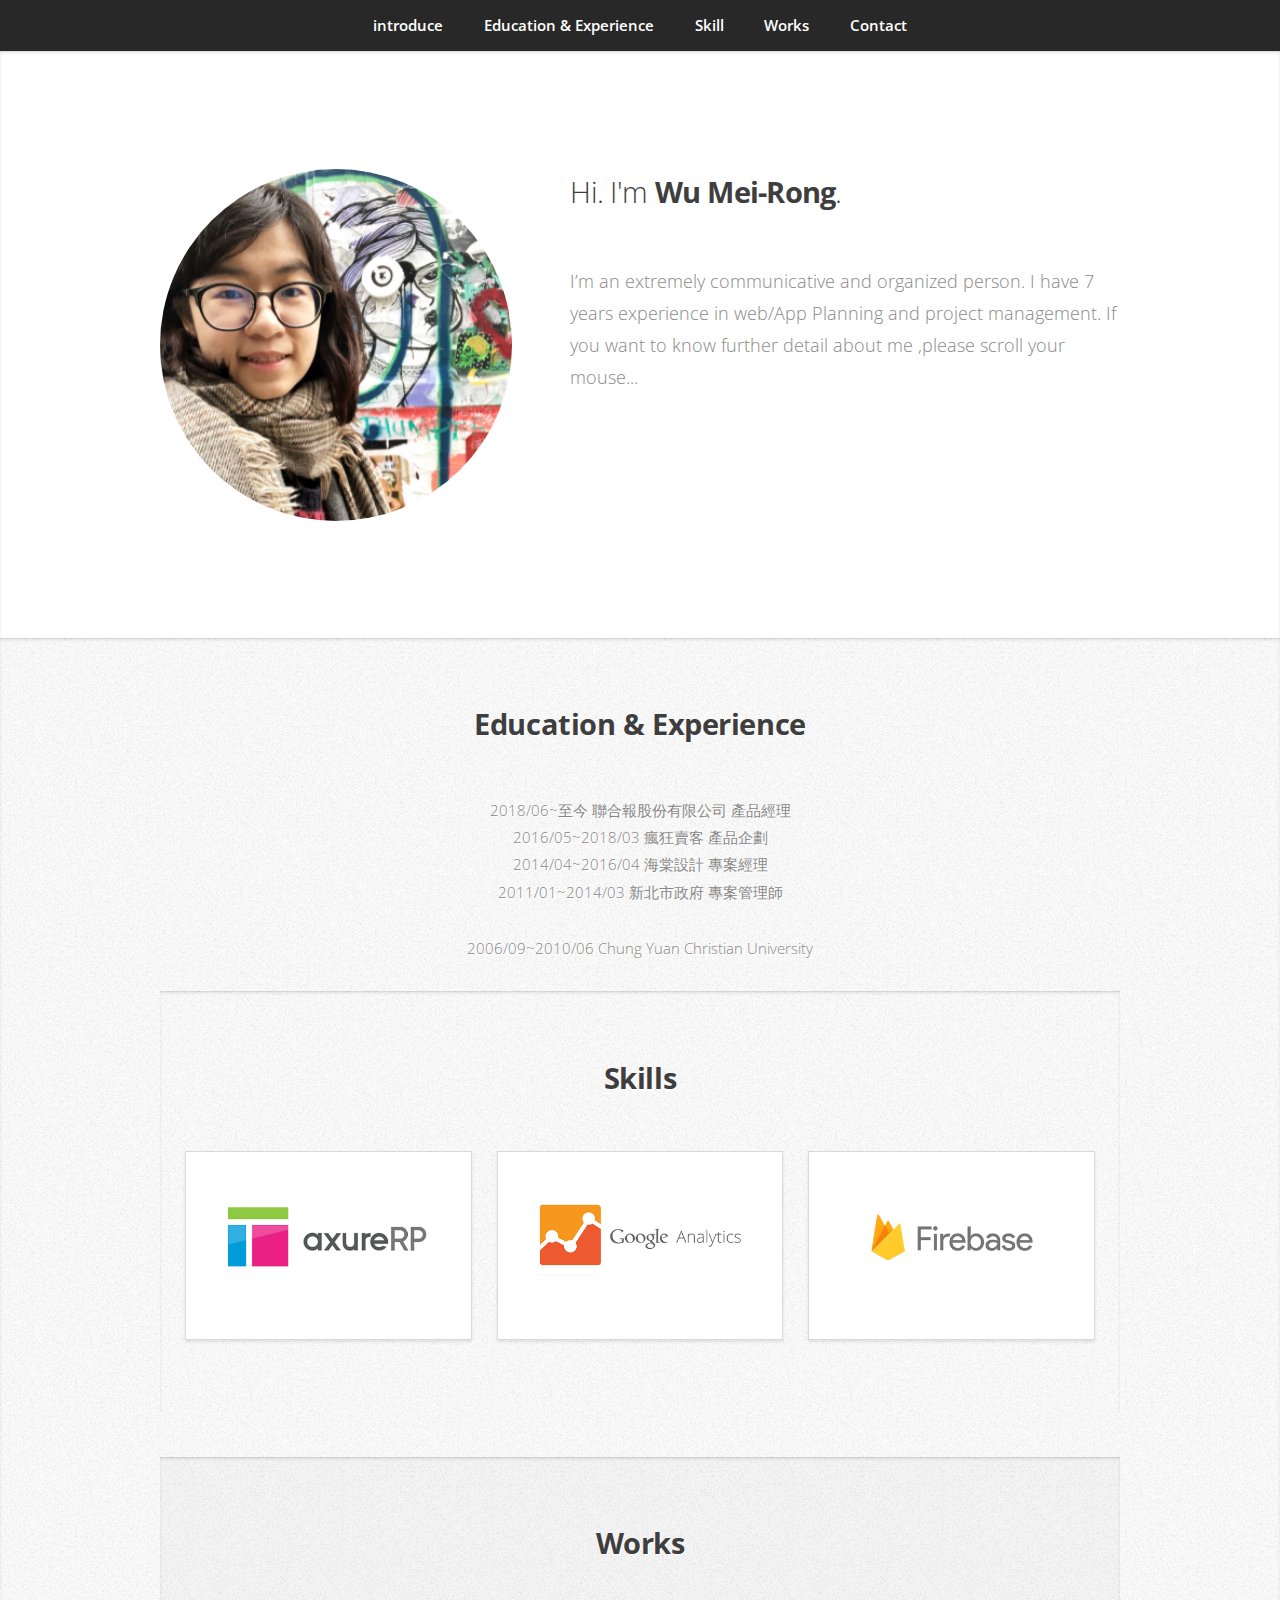
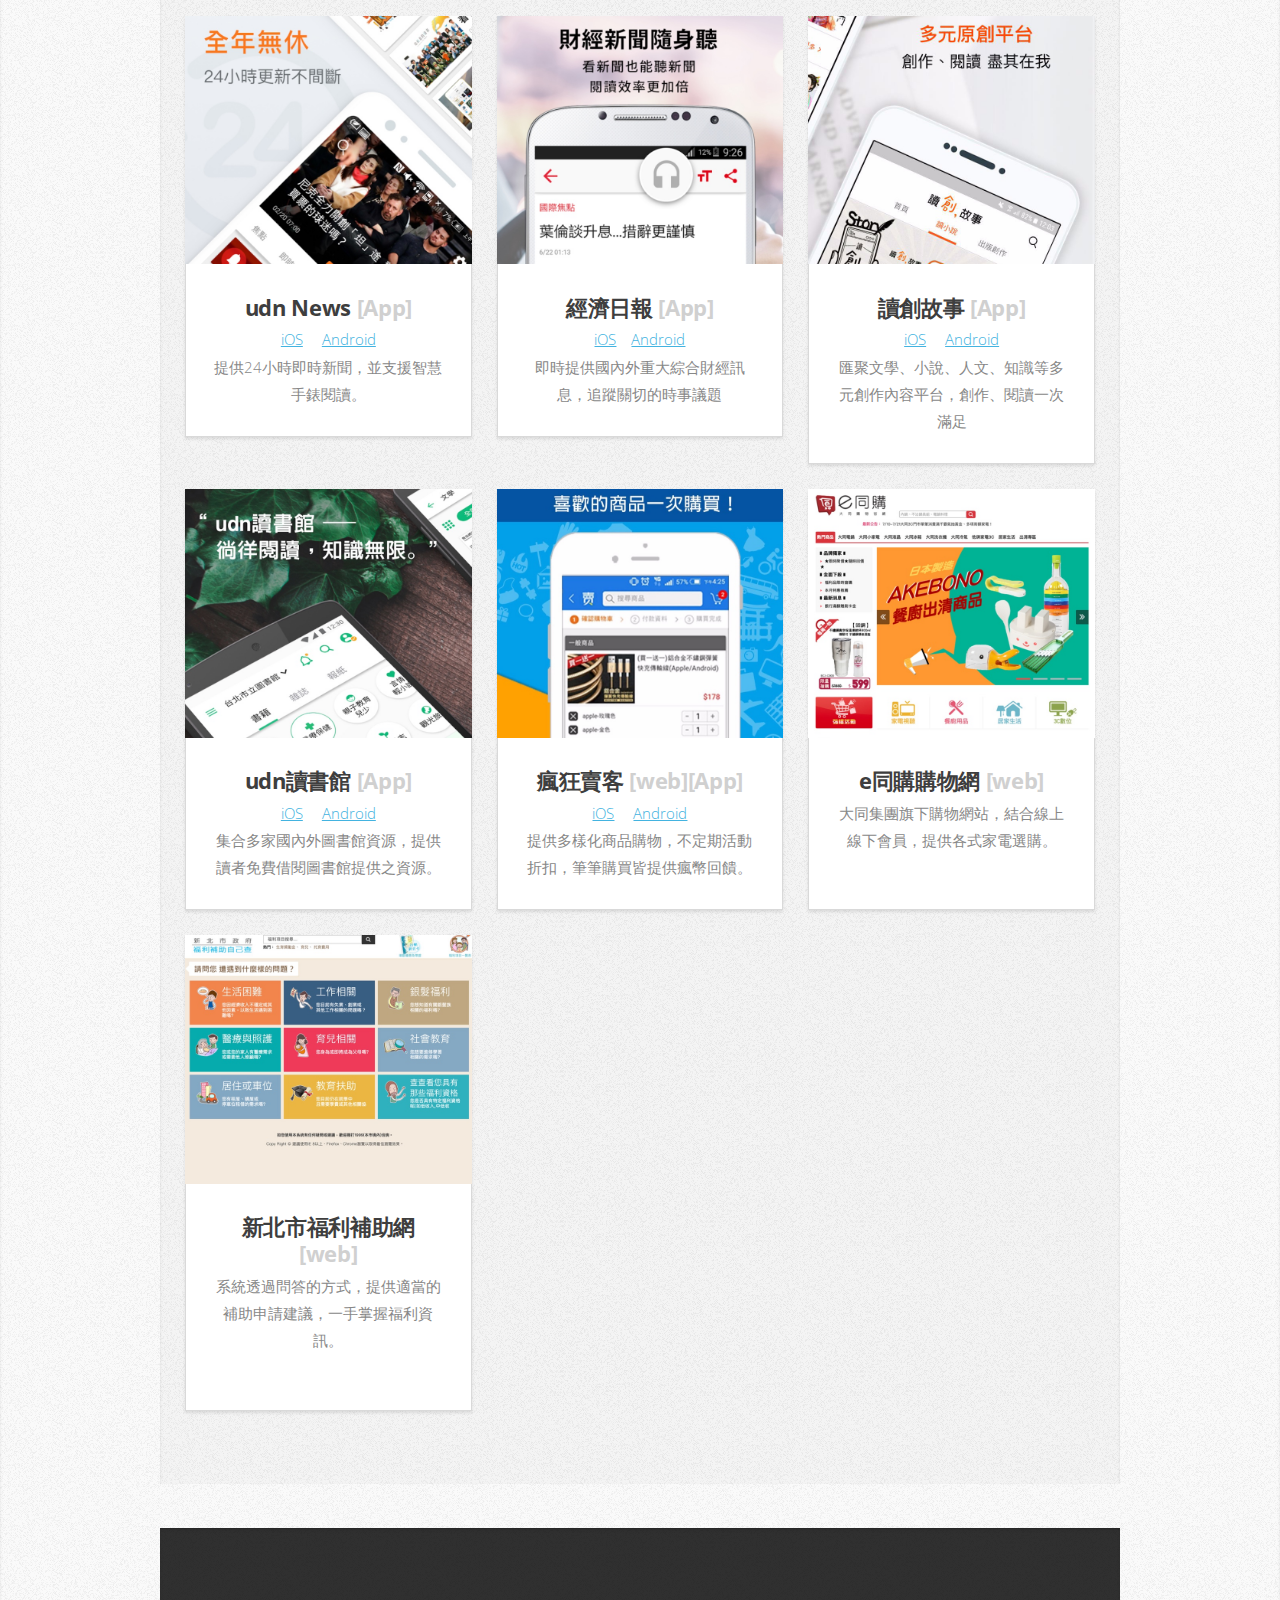
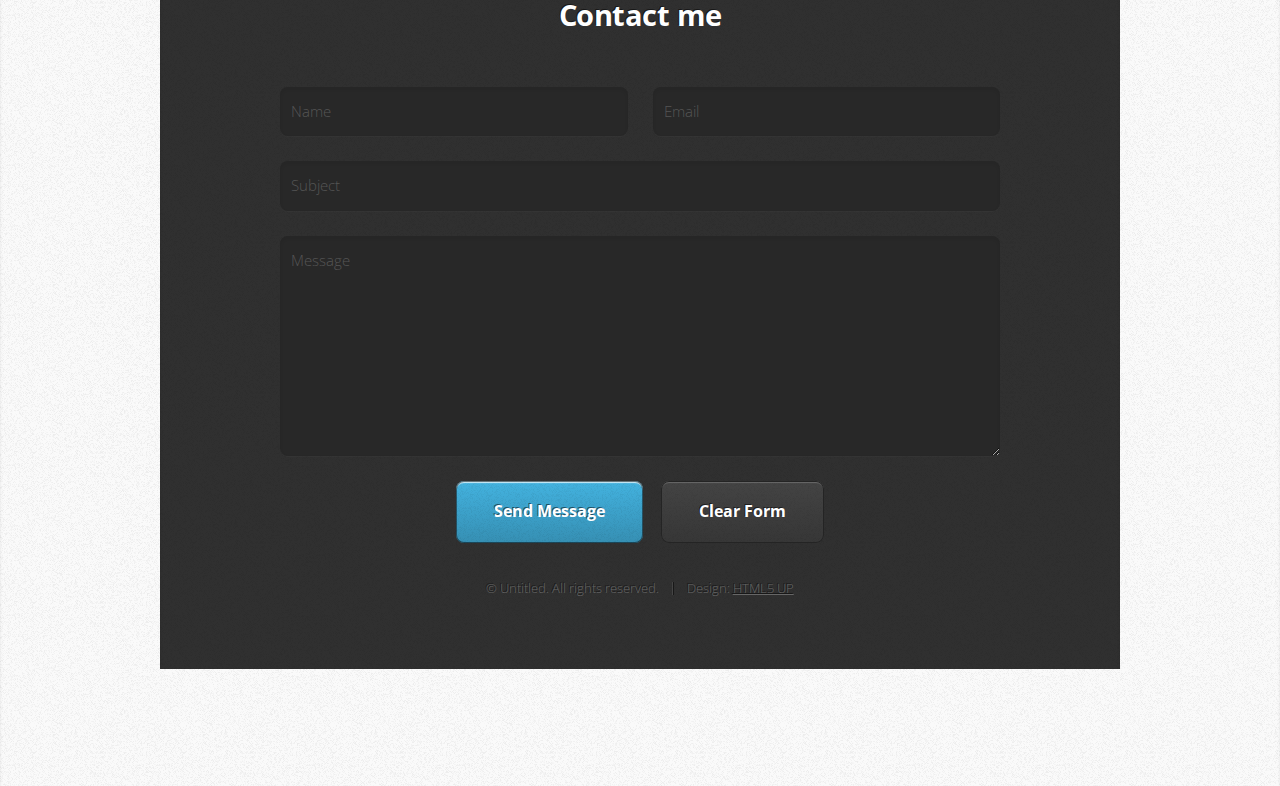
==== index.html @ 6a0782ba "1217" ====
<!DOCTYPE HTML>
<!--
	Miniport by HTML5 UP
	html5up.net | @ajlkn
	Free for personal and commercial use under the CCA 3.0 license (html5up.net/license)
-->
<html>
	<head>
		<title>Wu-Mei-Rong Resume</title>
		<meta charset="utf-8" />
		<meta name="viewport" content="width=device-width, initial-scale=1, user-scalable=no" />
		<link rel="stylesheet" href="assets/css/main.css" />
	</head>
	<body class="is-preload">

		<!-- Nav -->
			<nav id="nav">
				<ul class="container">
					<li><a href="#top">introduce</a></li>
					<li><a href="#experience">Education & Experience</a></li>
					<li><a href="#skill">Skill</a></li>
					<li><a href="#works">Works</a></li>
                    <li><a href="#contact">Contact</a></li>
				</ul>
			</nav>

		<!-- Home -->
			<article id="top" class="wrapper style1">
				<div class="container">
					<div class="row">
						<div class="col-4 col-5-large col-12-medium">
							<span class="image fit"><img src="images/pic00.png" alt="" /></span>
						</div>
						<div class="col-8 col-7-large col-12-medium">
							<header>
								<h1>Hi. I'm <strong>Wu Mei-Rong</strong>.</h1>
							</header>
							<p>I’m an extremely communicative and organized person. I have 7 years experience in web/App Planning and project management. If you want to know further detail about me ,please scroll your mouse...</p>
							<!-- <a href="#work" class="button large scrolly">Learn about what I do</a>-->
						</div>
					</div>
				</div>
			</article>
<!-- experience -->
			<article id="experience" class="wrapper style2">
				<div class="container">
					<header>
						<h2>Education & Experience </h2>
						  
                                 
                                 
                             

					</header>
					<div class="row aln-center">
                      <div class="col-8 col-5-large col-12-medium">
							
						<p align="center">2018/06~至今 聯合報股份有限公司 產品經理<br>
				        2016/05~2018/03 瘋狂賣客 產品企劃<br>
                        2014/04~2016/04 海棠設計 專案經理<br>
                        2011/01~2014/03 新北市政府 專案管理師<br>      
                            </p>
                               
                             <p align="center">2006/09~2010/06 Chung Yuan Christian University<br>
                                 
                              
                      
						</div>
                    </div>
		<!-- skill -->
			<article id="skill" class="wrapper style2">
				<div class="container">
					<header>
						<h2>Skills</h2>
						
					</header>
					<div class="row aln-center">
						<div class="col-4 col-6-medium col-12-small">
							<section class="box style1">
								
                                  <p><img src="images/axure.png" alt="" width="100%" /></p>
								<!--<h3>Consequat lorem</h3>
								<p>Ornare nulla proin odio consequat sapien vestibulum ipsum primis sed amet consequat lorem dolore.</p> -->
							</section>
						</div>
						<div class="col-4 col-6-medium col-12-small">
							<section class="box style1">
							 <p><img src="images/googleanalytics.png" alt="" width="100%" /></p>
								
							</section>
						</div>
						<div class="col-4 col-6-medium col-12-small">
							<section class="box style1">
							 <p><img src="images/firebase.png" alt="" width="100%" /></p>
								
							</section>
						</div>
                        
					</div>
					<!--<footer>
						<p>Lorem ipsum dolor sit sapien vestibulum ipsum primis?</p>
						<a href="#portfolio" class="button large scrolly">See some of my recent work</a>
					</footer>-->
				</div>
			</article>

		<!-- Portfolio -->
			<article id="works" class="wrapper style3">
				<div class="container">
					<header>
						<h2>Works</h2>
						
					</header>
					<div class="row">
						<div class="col-4 col-6-medium col-12-small">
							<article class="box style2">
							<a href="#" class="image featured"><img src="images/news.jpg" alt="" /></a>
								<h3>udn News <font color="#D0D0D0">[App]</font></h3>
								<p><a href="https://apps.apple.com/tw/app/udn-news/id370132213">iOS</a>
							&emsp;<a href="https://play.google.com/store/apps/details?id=com.udn.news&hl=zh_TW">Android</a><br>提供24小時即時新聞，並支援智慧手錶閱讀。</p>
							</article>
						</div>
						<div class="col-4 col-6-medium col-12-small">
							<article class="box style2">
								<a href="#" class="image featured"><img src="images/edn.jpg" alt="" /></a>
								<h3>經濟日報 <font color="#D0D0D0">[App]</font></h3>
                                <p><a href="https://apps.apple.com/tw/app/經濟日報/id517585333">iOS</a>&emsp;<a href="https://play.google.com/store/apps/details?id=com.udn.econdailyplus&hl=zh_TW">Android</a><br>即時提供國內外重大綜合財經訊息，追蹤關切的時事議題</p>
							</article>
						</div>
						<div class="col-4 col-6-medium col-12-small">
							<article class="box style2">
								<a href="#" class="image featured"><img src="images/ccstore.jpg" alt="" /></a>
								<h3>讀創故事 <font color="#D0D0D0">[App]</font></h3>
								<p><a href="https://apps.apple.com/us/app/讀創故事/id1292235353">iOS</a>
							&emsp;<a href="https://play.google.com/store/apps/details?id=com.udn.ccstore&hl=zh_TW">Android</a><br>匯聚文學、小說、人文、知識等多元創作內容平台，創作、閱讀一次滿足</p>
							</article>
						</div>
						<div class="col-4 col-6-medium col-12-small">
							<article class="box style2">
								<a href="#" class="image featured"><img src="images/library.jpg" alt="" /></a>
                                <h3>udn讀書館 <font color="#D0D0D0">[App]</font></h3>
								<p><a href=" https://apps.apple.com/tw/app/udn-讀書館/id1342153816">iOS</a>
							&emsp;<a href="https://play.google.com/store/apps/details?id=com.udn.dp.books.lib.android&hl=">Android</a><br>集合多家國內外圖書館資源，提供讀者免費借閱圖書館提供之資源。</p>
							</article>
						</div>
						<div class="col-4 col-6-medium col-12-small">
							<article class="box style2">
								<a href="#" class="image featured"><img src="images/crazy-m.jpg" alt="" /></a>
								<h3><a href="https://crazymike.tw">瘋狂賣客 <font color="#D0D0D0">[web][App]</font></a></h3>
								<p><a href="https://play.google.com/store/apps/details?id=com.crazymike&hl=zh_TW">iOS</a>
							&emsp;<a href="https://play.google.com/store/apps/details?id=com.crazymike&hl=zh_TW">Android</a><br>提供多樣化商品購物，不定期活動折扣，筆筆購買皆提供瘋幣回饋。</p>
							</article>
						</div>
						<div class="col-4 col-6-medium col-12-small">
							<article class="box style2">
								<a href="#" class="image featured"><img src="images/etung.jpg" alt="" /></a>
                                <h3><a href="https://www.etungo.com.tw">e同購購物網 <font color="#D0D0D0">[web]</font></a></h3>
								<p>大同集團旗下購物網站，結合線上線下會員，提供各式家電選購。<br>&emsp;</p>
							</article>
						</div>
                        <div class="col-4 col-6-medium col-12-small">
							<article class="box style2">
									<a href="#" class="image featured"><img src="images/welfare.jpg" alt="" /></a>
								<h3><a href="https://welfare.ntpc.gov.tw">新北市福利補助網 <font color="#D0D0D0">[web]</font></a></h3>
								<p>系統透過問答的方式，提供適當的補助申請建議，一手掌握福利資訊。<br>&emsp;</p>
							</article>
						</div>
					</div>
					<!--<footer>
						<p>Lorem ipsum dolor sit sapien vestibulum ipsum primis?</p>
						<a href="#contact" class="button large scrolly">Get in touch with me</a>
					</footer>-->
				</div>
			</article>

		<!-- Contact -->
			<article id="contact" class="wrapper style4">
				<div class="container medium">
					<header>
						<h2>Contact me</h2>
					</header>
					<div class="row">
						<div class="col-12">
							<form method="post" Action="MailTo:wu.meln@gmail.com" Enctype="Text/Plain">
                              
								<div class="row">
									<div class="col-6 col-12-small">
										<input type="text" name="name" id="name" placeholder="Name" />
									</div>
									<div class="col-6 col-12-small">
										<input type="text" name="email" id="email" placeholder="Email" />
									</div>
									<div class="col-12">
										<input type="text" name="subject" id="subject" placeholder="Subject" />
									</div>
									<div class="col-12">
										<textarea name="message" id="message" placeholder="Message"></textarea>
									</div>
									<div class="col-12">
										<ul class="actions">
											<li><input type="submit" value="Send Message" /></li>
											<li><input type="reset" value="Clear Form" class="alt" /></li>
										</ul>
									</div>
								</div>
							</form>
						</div>
						<!--<div class="col-12">
							<hr />
							<h3>Find me on ...</h3>
							<ul class="social">
								
								<li><a href="linkedin.com/inmei-jung-wu-926856125" class="icon brands fa-linkedin-in"><span class="label">LinkedIn</span></a></li>
								
								<li><a href="#" class="icon solid fa-rss"><span>RSS</span></a></li>
								<li><a href="#" class="icon brands fa-instagram"><span>Instagram</span></a></li>
								<li><a href="#" class="icon brands fa-foursquare"><span>Foursquare</span></a></li>
								<li><a href="#" class="icon brands fa-skype"><span>Skype</span></a></li>
								<li><a href="#" class="icon brands fa-soundcloud"><span>Soundcloud</span></a></li>
								<li><a href="#" class="icon brands fa-youtube"><span>YouTube</span></a></li>
								<li><a href="#" class="icon brands fa-blogger"><span>Blogger</span></a></li>
								<li><a href="#" class="icon brands fa-flickr"><span>Flickr</span></a></li>
<li><a href="#" class="icon brands fa-vimeo"><span>Vimeo</span></a></li>
								
							</ul>
							<hr />
                        </div>-->
					</div>
					<footer>
						<ul id="copyright">
							<li>&copy; Untitled. All rights reserved.</li><li>Design: <a href="http://html5up.net">HTML5 UP</a></li>
						</ul>
					</footer>
				</div>
			</article>

		<!-- Scripts -->
			<script src="assets/js/jquery.min.js"></script>
			<script src="assets/js/jquery.scrolly.min.js"></script>
			<script src="assets/js/browser.min.js"></script>
			<script src="assets/js/breakpoints.min.js"></script>
			<script src="assets/js/util.js"></script>
			<script src="assets/js/main.js"></script>

	</body>
</html>
---- assets/css/main.css ----
@import url("https://fonts.googleapis.com/css?family=Open+Sans:300,300italic,600,600italic,700");
@import url("fontawesome-all.min.css");

/*
	Miniport by HTML5 UP
	html5up.net | @ajlkn
	Free for personal and commercial use under the CCA 3.0 license (html5up.net/license)
*/

html, body, div, span, applet, object,
iframe, h1, h2, h3, h4, h5, h6, p, blockquote,
pre, a, abbr, acronym, address, big, cite,
code, del, dfn, em, img, ins, kbd, q, s, samp,
small, strike, strong, sub, sup, tt, var, b,
u, i, center, dl, dt, dd, ol, ul, li, fieldset,
form, label, legend, table, caption, tbody,
tfoot, thead, tr, th, td, article, aside,
canvas, details, embed, figure, figcaption,
footer, header, hgroup, menu, nav, output, ruby,
section, summary, time, mark, audio, video {
	margin: 0;
	padding: 0;
	border: 0;
	font-size: 100%;
	font: inherit;
	vertical-align: baseline;}

article, aside, details, figcaption, figure,
footer, header, hgroup, menu, nav, section {
	display: block;}

body {
	line-height: 1;
}

ol, ul {
	list-style: none;
}

blockquote, q {
	quotes: none;
}

	blockquote:before, blockquote:after, q:before, q:after {
		content: '';
		content: none;
	}

table {
	border-collapse: collapse;
	border-spacing: 0;
}

body {
	-webkit-text-size-adjust: none;
}

mark {
	background-color: transparent;
	color: inherit;
}

input::-moz-focus-inner {
	border: 0;
	padding: 0;
}

input, select, textarea {
	-moz-appearance: none;
	-webkit-appearance: none;
	-ms-appearance: none;
	appearance: none;
}

/* Basic */

	html {
		box-sizing: border-box;
	}

	*, *:before, *:after {
		box-sizing: inherit;
	}

	body {
		padding-top: 3.5em;
	}

		body.is-preload *, body.is-preload *:before, body.is-preload *:after {
			-moz-animation: none !important;
			-webkit-animation: none !important;
			-ms-animation: none !important;
			animation: none !important;
			-moz-transition: none !important;
			-webkit-transition: none !important;
			-ms-transition: none !important;
			transition: none !important;
		}

	body, input, textarea, select {
		font-family: 'Open Sans', sans-serif;
		line-height: 1.85em;
		color: #888;
		font-weight: 300;
		font-size: 13pt;
	}

	a {
		-moz-transition: color .2s ease-in-out;
		-webkit-transition: color .2s ease-in-out;
		-ms-transition: color .2s ease-in-out;
		transition: color .2s ease-in-out;
		color: #43B3E0;
		text-decoration: underline;
	}

		a:hover {
			color: #43bff0 !important;
		}

		a img {
			border: 0;
		}

	b, strong {
		font-weight: 600;
		color: #3e3e3e;
	}

	i, em {
		font-style: italic;
	}

	sub {
		position: relative;
		top: 0.5em;
		font-size: 0.8em;
	}

	sup {
		position: relative;
		top: -0.5em;
		font-size: 0.8em;
	}

	blockquote {
		border-left: solid 0.75em #eee;
		padding: 1em 0 1em 1.5em;
		font-style: italic;
	}

	h1, h2, h3, h4, h5, h6 {
		color: #3e3e3e;
		margin: 0 0 0.75em 0;
	}

	h1 a, h2 a, h3 a, h4 a, h5 a, h6 a {
		text-decoration: none;
		color: inherit;
	}

	h2, h3, h4, h5, h6 {
		font-weight: 700;
	}

	h1 {
		font-size: 2em;
		letter-spacing: -0.025em;
		font-weight: 300;
	}

		h1 strong {
			font-weight: 700;
		}

	h2 {
		font-size: 2em;
		letter-spacing: -0.015em;
	}

	h3 {
		font-size: 1.5em;
		letter-spacing: -0.015em;
	}

	em, i {
		font-style: italic;
	}

	br.clear {
		clear: both;
	}

	hr {
		border: 0;
		border-top: solid 1px #444;
		border-top-color: rgba(0, 0, 0, 0.35);
		box-shadow: 0px 1px 0px 0px rgba(255, 255, 255, 0.1);
		height: 1px;
		margin: 3em 0;
	}

	p, ul, ol, dl, table {
		margin-bottom: 2em;
	}

	header {
		margin: 0 0 3em 0;
	}

		header > p {
			font-size: 1.25em;
			margin: 0;
		}

	footer {
		margin: 3em 0 0 0;
	}

		footer > p {
			font-size: 1.25em;
		}

/* Container */

	.container {
		margin: 0 auto;
		max-width: calc(100% - 50px);
		width: 1200px;
	}

		.container.medium {
			width: 900px;
		}

		@media screen and (max-width: 1680px) {

			.container {
				width: 1200px;
			}

				.container.medium {
					width: 900px;
				}

		}

		@media screen and (max-width: 1280px) {

			.container {
				width: 960px;
			}

				.container.medium {
					width: 720px;
				}

		}

		@media screen and (max-width: 980px) {

			.container {
				width: 100%;
			}

				.container.medium {
					width: 75%;
				}

		}

		@media screen and (max-width: 736px) {

			.container {
				width: 100%;
				max-width: calc(100% - 30px);
			}

				.container.medium {
					width: 100%;
				}

		}

/* Row */

	.row {
		display: flex;
		flex-wrap: wrap;
		box-sizing: border-box;
		align-items: stretch;
	}

		.row > * {
			box-sizing: border-box;
		}

		.row.gtr-uniform > * > :last-child {
			margin-bottom: 0;
		}

		.row.aln-left {
			justify-content: flex-start;
		}

		.row.aln-center {
			justify-content: center;
		}

		.row.aln-right {
			justify-content: flex-end;
		}

		.row.aln-top {
			align-items: flex-start;
		}

		.row.aln-middle {
			align-items: center;
		}

		.row.aln-bottom {
			align-items: flex-end;
		}

		.row > .imp {
			order: -1;
		}

		.row > .col-1 {
			width: 8.33333%;
		}

		.row > .off-1 {
			margin-left: 8.33333%;
		}

		.row > .col-2 {
			width: 16.66667%;
		}

		.row > .off-2 {
			margin-left: 16.66667%;
		}

		.row > .col-3 {
			width: 25%;
		}

		.row > .off-3 {
			margin-left: 25%;
		}

		.row > .col-4 {
			width: 33.33333%;
		}

		.row > .off-4 {
			margin-left: 33.33333%;
		}

		.row > .col-5 {
			width: 41.66667%;
		}

		.row > .off-5 {
			margin-left: 41.66667%;
		}

		.row > .col-6 {
			width: 50%;
		}

		.row > .off-6 {
			margin-left: 50%;
		}

		.row > .col-7 {
			width: 58.33333%;
		}

		.row > .off-7 {
			margin-left: 58.33333%;
		}

		.row > .col-8 {
			width: 66.66667%;
		}

		.row > .off-8 {
			margin-left: 66.66667%;
		}

		.row > .col-9 {
			width: 75%;
		}

		.row > .off-9 {
			margin-left: 75%;
		}

		.row > .col-10 {
			width: 83.33333%;
		}

		.row > .off-10 {
			margin-left: 83.33333%;
		}

		.row > .col-11 {
			width: 91.66667%;
		}

		.row > .off-11 {
			margin-left: 91.66667%;
		}

		.row > .col-12 {
			width: 100%;
		}

		.row > .off-12 {
			margin-left: 100%;
		}

		.row.gtr-0 {
			margin-top: 0px;
			margin-left: 0px;
		}

			.row.gtr-0 > * {
				padding: 0px 0 0 0px;
			}

			.row.gtr-0.gtr-uniform {
				margin-top: 0px;
			}

				.row.gtr-0.gtr-uniform > * {
					padding-top: 0px;
				}

		.row.gtr-25 {
			margin-top: -6.25px;
			margin-left: -6.25px;
		}

			.row.gtr-25 > * {
				padding: 6.25px 0 0 6.25px;
			}

			.row.gtr-25.gtr-uniform {
				margin-top: -6.25px;
			}

				.row.gtr-25.gtr-uniform > * {
					padding-top: 6.25px;
				}

		.row.gtr-50 {
			margin-top: -12.5px;
			margin-left: -12.5px;
		}

			.row.gtr-50 > * {
				padding: 12.5px 0 0 12.5px;
			}

			.row.gtr-50.gtr-uniform {
				margin-top: -12.5px;
			}

				.row.gtr-50.gtr-uniform > * {
					padding-top: 12.5px;
				}

		.row {
			margin-top: -25px;
			margin-left: -25px;
		}

			.row > * {
				padding: 25px 0 0 25px;
			}

			.row.gtr-uniform {
				margin-top: -25px;
			}

				.row.gtr-uniform > * {
					padding-top: 25px;
				}

		.row.gtr-150 {
			margin-top: -37.5px;
			margin-left: -37.5px;
		}

			.row.gtr-150 > * {
				padding: 37.5px 0 0 37.5px;
			}

			.row.gtr-150.gtr-uniform {
				margin-top: -37.5px;
			}

				.row.gtr-150.gtr-uniform > * {
					padding-top: 37.5px;
				}

		.row.gtr-200 {
			margin-top: -50px;
			margin-left: -50px;
		}

			.row.gtr-200 > * {
				padding: 50px 0 0 50px;
			}

			.row.gtr-200.gtr-uniform {
				margin-top: -50px;
			}

				.row.gtr-200.gtr-uniform > * {
					padding-top: 50px;
				}

		@media screen and (max-width: 1680px) {

			.row {
				display: flex;
				flex-wrap: wrap;
				box-sizing: border-box;
				align-items: stretch;
			}

				.row > * {
					box-sizing: border-box;
				}

				.row.gtr-uniform > * > :last-child {
					margin-bottom: 0;
				}

				.row.aln-left {
					justify-content: flex-start;
				}

				.row.aln-center {
					justify-content: center;
				}

				.row.aln-right {
					justify-content: flex-end;
				}

				.row.aln-top {
					align-items: flex-start;
				}

				.row.aln-middle {
					align-items: center;
				}

				.row.aln-bottom {
					align-items: flex-end;
				}

				.row > .imp-xlarge {
					order: -1;
				}

				.row > .col-1-xlarge {
					width: 8.33333%;
				}

				.row > .off-1-xlarge {
					margin-left: 8.33333%;
				}

				.row > .col-2-xlarge {
					width: 16.66667%;
				}

				.row > .off-2-xlarge {
					margin-left: 16.66667%;
				}

				.row > .col-3-xlarge {
					width: 25%;
				}

				.row > .off-3-xlarge {
					margin-left: 25%;
				}

				.row > .col-4-xlarge {
					width: 33.33333%;
				}

				.row > .off-4-xlarge {
					margin-left: 33.33333%;
				}

				.row > .col-5-xlarge {
					width: 41.66667%;
				}

				.row > .off-5-xlarge {
					margin-left: 41.66667%;
				}

				.row > .col-6-xlarge {
					width: 50%;
				}

				.row > .off-6-xlarge {
					margin-left: 50%;
				}

				.row > .col-7-xlarge {
					width: 58.33333%;
				}

				.row > .off-7-xlarge {
					margin-left: 58.33333%;
				}

				.row > .col-8-xlarge {
					width: 66.66667%;
				}

				.row > .off-8-xlarge {
					margin-left: 66.66667%;
				}

				.row > .col-9-xlarge {
					width: 75%;
				}

				.row > .off-9-xlarge {
					margin-left: 75%;
				}

				.row > .col-10-xlarge {
					width: 83.33333%;
				}

				.row > .off-10-xlarge {
					margin-left: 83.33333%;
				}

				.row > .col-11-xlarge {
					width: 91.66667%;
				}

				.row > .off-11-xlarge {
					margin-left: 91.66667%;
				}

				.row > .col-12-xlarge {
					width: 100%;
				}

				.row > .off-12-xlarge {
					margin-left: 100%;
				}

				.row.gtr-0 {
					margin-top: 0px;
					margin-left: 0px;
				}

					.row.gtr-0 > * {
						padding: 0px 0 0 0px;
					}

					.row.gtr-0.gtr-uniform {
						margin-top: 0px;
					}

						.row.gtr-0.gtr-uniform > * {
							padding-top: 0px;
						}

				.row.gtr-25 {
					margin-top: -6.25px;
					margin-left: -6.25px;
				}

					.row.gtr-25 > * {
						padding: 6.25px 0 0 6.25px;
					}

					.row.gtr-25.gtr-uniform {
						margin-top: -6.25px;
					}

						.row.gtr-25.gtr-uniform > * {
							padding-top: 6.25px;
						}

				.row.gtr-50 {
					margin-top: -12.5px;
					margin-left: -12.5px;
				}

					.row.gtr-50 > * {
						padding: 12.5px 0 0 12.5px;
					}

					.row.gtr-50.gtr-uniform {
						margin-top: -12.5px;
					}

						.row.gtr-50.gtr-uniform > * {
							padding-top: 12.5px;
						}

				.row {
					margin-top: -25px;
					margin-left: -25px;
				}

					.row > * {
						padding: 25px 0 0 25px;
					}

					.row.gtr-uniform {
						margin-top: -25px;
					}

						.row.gtr-uniform > * {
							padding-top: 25px;
						}

				.row.gtr-150 {
					margin-top: -37.5px;
					margin-left: -37.5px;
				}

					.row.gtr-150 > * {
						padding: 37.5px 0 0 37.5px;
					}

					.row.gtr-150.gtr-uniform {
						margin-top: -37.5px;
					}

						.row.gtr-150.gtr-uniform > * {
							padding-top: 37.5px;
						}

				.row.gtr-200 {
					margin-top: -50px;
					margin-left: -50px;
				}

					.row.gtr-200 > * {
						padding: 50px 0 0 50px;
					}

					.row.gtr-200.gtr-uniform {
						margin-top: -50px;
					}

						.row.gtr-200.gtr-uniform > * {
							padding-top: 50px;
						}

		}

		@media screen and (max-width: 1280px) {

			.row {
				display: flex;
				flex-wrap: wrap;
				box-sizing: border-box;
				align-items: stretch;
			}

				.row > * {
					box-sizing: border-box;
				}

				.row.gtr-uniform > * > :last-child {
					margin-bottom: 0;
				}

				.row.aln-left {
					justify-content: flex-start;
				}

				.row.aln-center {
					justify-content: center;
				}

				.row.aln-right {
					justify-content: flex-end;
				}

				.row.aln-top {
					align-items: flex-start;
				}

				.row.aln-middle {
					align-items: center;
				}

				.row.aln-bottom {
					align-items: flex-end;
				}

				.row > .imp-large {
					order: -1;
				}

				.row > .col-1-large {
					width: 8.33333%;
				}

				.row > .off-1-large {
					margin-left: 8.33333%;
				}

				.row > .col-2-large {
					width: 16.66667%;
				}

				.row > .off-2-large {
					margin-left: 16.66667%;
				}

				.row > .col-3-large {
					width: 25%;
				}

				.row > .off-3-large {
					margin-left: 25%;
				}

				.row > .col-4-large {
					width: 33.33333%;
				}

				.row > .off-4-large {
					margin-left: 33.33333%;
				}

				.row > .col-5-large {
					width: 41.66667%;
				}

				.row > .off-5-large {
					margin-left: 41.66667%;
				}

				.row > .col-6-large {
					width: 50%;
				}

				.row > .off-6-large {
					margin-left: 50%;
				}

				.row > .col-7-large {
					width: 58.33333%;
				}

				.row > .off-7-large {
					margin-left: 58.33333%;
				}

				.row > .col-8-large {
					width: 66.66667%;
				}

				.row > .off-8-large {
					margin-left: 66.66667%;
				}

				.row > .col-9-large {
					width: 75%;
				}

				.row > .off-9-large {
					margin-left: 75%;
				}

				.row > .col-10-large {
					width: 83.33333%;
				}

				.row > .off-10-large {
					margin-left: 83.33333%;
				}

				.row > .col-11-large {
					width: 91.66667%;
				}

				.row > .off-11-large {
					margin-left: 91.66667%;
				}

				.row > .col-12-large {
					width: 100%;
				}

				.row > .off-12-large {
					margin-left: 100%;
				}

				.row.gtr-0 {
					margin-top: 0px;
					margin-left: 0px;
				}

					.row.gtr-0 > * {
						padding: 0px 0 0 0px;
					}

					.row.gtr-0.gtr-uniform {
						margin-top: 0px;
					}

						.row.gtr-0.gtr-uniform > * {
							padding-top: 0px;
						}

				.row.gtr-25 {
					margin-top: -6.25px;
					margin-left: -6.25px;
				}

					.row.gtr-25 > * {
						padding: 6.25px 0 0 6.25px;
					}

					.row.gtr-25.gtr-uniform {
						margin-top: -6.25px;
					}

						.row.gtr-25.gtr-uniform > * {
							padding-top: 6.25px;
						}

				.row.gtr-50 {
					margin-top: -12.5px;
					margin-left: -12.5px;
				}

					.row.gtr-50 > * {
						padding: 12.5px 0 0 12.5px;
					}

					.row.gtr-50.gtr-uniform {
						margin-top: -12.5px;
					}

						.row.gtr-50.gtr-uniform > * {
							padding-top: 12.5px;
						}

				.row {
					margin-top: -25px;
					margin-left: -25px;
				}

					.row > * {
						padding: 25px 0 0 25px;
					}

					.row.gtr-uniform {
						margin-top: -25px;
					}

						.row.gtr-uniform > * {
							padding-top: 25px;
						}

				.row.gtr-150 {
					margin-top: -37.5px;
					margin-left: -37.5px;
				}

					.row.gtr-150 > * {
						padding: 37.5px 0 0 37.5px;
					}

					.row.gtr-150.gtr-uniform {
						margin-top: -37.5px;
					}

						.row.gtr-150.gtr-uniform > * {
							padding-top: 37.5px;
						}

				.row.gtr-200 {
					margin-top: -50px;
					margin-left: -50px;
				}

					.row.gtr-200 > * {
						padding: 50px 0 0 50px;
					}

					.row.gtr-200.gtr-uniform {
						margin-top: -50px;
					}

						.row.gtr-200.gtr-uniform > * {
							padding-top: 50px;
						}

		}

		@media screen and (max-width: 980px) {

			.row {
				display: flex;
				flex-wrap: wrap;
				box-sizing: border-box;
				align-items: stretch;
			}

				.row > * {
					box-sizing: border-box;
				}

				.row.gtr-uniform > * > :last-child {
					margin-bottom: 0;
				}

				.row.aln-left {
					justify-content: flex-start;
				}

				.row.aln-center {
					justify-content: center;
				}

				.row.aln-right {
					justify-content: flex-end;
				}

				.row.aln-top {
					align-items: flex-start;
				}

				.row.aln-middle {
					align-items: center;
				}

				.row.aln-bottom {
					align-items: flex-end;
				}

				.row > .imp-medium {
					order: -1;
				}

				.row > .col-1-medium {
					width: 8.33333%;
				}

				.row > .off-1-medium {
					margin-left: 8.33333%;
				}

				.row > .col-2-medium {
					width: 16.66667%;
				}

				.row > .off-2-medium {
					margin-left: 16.66667%;
				}

				.row > .col-3-medium {
					width: 25%;
				}

				.row > .off-3-medium {
					margin-left: 25%;
				}

				.row > .col-4-medium {
					width: 33.33333%;
				}

				.row > .off-4-medium {
					margin-left: 33.33333%;
				}

				.row > .col-5-medium {
					width: 41.66667%;
				}

				.row > .off-5-medium {
					margin-left: 41.66667%;
				}

				.row > .col-6-medium {
					width: 50%;
				}

				.row > .off-6-medium {
					margin-left: 50%;
				}

				.row > .col-7-medium {
					width: 58.33333%;
				}

				.row > .off-7-medium {
					margin-left: 58.33333%;
				}

				.row > .col-8-medium {
					width: 66.66667%;
				}

				.row > .off-8-medium {
					margin-left: 66.66667%;
				}

				.row > .col-9-medium {
					width: 75%;
				}

				.row > .off-9-medium {
					margin-left: 75%;
				}

				.row > .col-10-medium {
					width: 83.33333%;
				}

				.row > .off-10-medium {
					margin-left: 83.33333%;
				}

				.row > .col-11-medium {
					width: 91.66667%;
				}

				.row > .off-11-medium {
					margin-left: 91.66667%;
				}

				.row > .col-12-medium {
					width: 100%;
				}

				.row > .off-12-medium {
					margin-left: 100%;
				}

				.row.gtr-0 {
					margin-top: 0px;
					margin-left: 0px;
				}

					.row.gtr-0 > * {
						padding: 0px 0 0 0px;
					}

					.row.gtr-0.gtr-uniform {
						margin-top: 0px;
					}

						.row.gtr-0.gtr-uniform > * {
							padding-top: 0px;
						}

				.row.gtr-25 {
					margin-top: -6.25px;
					margin-left: -6.25px;
				}

					.row.gtr-25 > * {
						padding: 6.25px 0 0 6.25px;
					}

					.row.gtr-25.gtr-uniform {
						margin-top: -6.25px;
					}

						.row.gtr-25.gtr-uniform > * {
							padding-top: 6.25px;
						}

				.row.gtr-50 {
					margin-top: -12.5px;
					margin-left: -12.5px;
				}

					.row.gtr-50 > * {
						padding: 12.5px 0 0 12.5px;
					}

					.row.gtr-50.gtr-uniform {
						margin-top: -12.5px;
					}

						.row.gtr-50.gtr-uniform > * {
							padding-top: 12.5px;
						}

				.row {
					margin-top: -25px;
					margin-left: -25px;
				}

					.row > * {
						padding: 25px 0 0 25px;
					}

					.row.gtr-uniform {
						margin-top: -25px;
					}

						.row.gtr-uniform > * {
							padding-top: 25px;
						}

				.row.gtr-150 {
					margin-top: -37.5px;
					margin-left: -37.5px;
				}

					.row.gtr-150 > * {
						padding: 37.5px 0 0 37.5px;
					}

					.row.gtr-150.gtr-uniform {
						margin-top: -37.5px;
					}

						.row.gtr-150.gtr-uniform > * {
							padding-top: 37.5px;
						}

				.row.gtr-200 {
					margin-top: -50px;
					margin-left: -50px;
				}

					.row.gtr-200 > * {
						padding: 50px 0 0 50px;
					}

					.row.gtr-200.gtr-uniform {
						margin-top: -50px;
					}

						.row.gtr-200.gtr-uniform > * {
							padding-top: 50px;
						}

		}

		@media screen and (max-width: 736px) {

			.row {
				display: flex;
				flex-wrap: wrap;
				box-sizing: border-box;
				align-items: stretch;
			}

				.row > * {
					box-sizing: border-box;
				}

				.row.gtr-uniform > * > :last-child {
					margin-bottom: 0;
				}

				.row.aln-left {
					justify-content: flex-start;
				}

				.row.aln-center {
					justify-content: center;
				}

				.row.aln-right {
					justify-content: flex-end;
				}

				.row.aln-top {
					align-items: flex-start;
				}

				.row.aln-middle {
					align-items: center;
				}

				.row.aln-bottom {
					align-items: flex-end;
				}

				.row > .imp-small {
					order: -1;
				}

				.row > .col-1-small {
					width: 8.33333%;
				}

				.row > .off-1-small {
					margin-left: 8.33333%;
				}

				.row > .col-2-small {
					width: 16.66667%;
				}

				.row > .off-2-small {
					margin-left: 16.66667%;
				}

				.row > .col-3-small {
					width: 25%;
				}

				.row > .off-3-small {
					margin-left: 25%;
				}

				.row > .col-4-small {
					width: 33.33333%;
				}

				.row > .off-4-small {
					margin-left: 33.33333%;
				}

				.row > .col-5-small {
					width: 41.66667%;
				}

				.row > .off-5-small {
					margin-left: 41.66667%;
				}

				.row > .col-6-small {
					width: 50%;
				}

				.row > .off-6-small {
					margin-left: 50%;
				}

				.row > .col-7-small {
					width: 58.33333%;
				}

				.row > .off-7-small {
					margin-left: 58.33333%;
				}

				.row > .col-8-small {
					width: 66.66667%;
				}

				.row > .off-8-small {
					margin-left: 66.66667%;
				}

				.row > .col-9-small {
					width: 75%;
				}

				.row > .off-9-small {
					margin-left: 75%;
				}

				.row > .col-10-small {
					width: 83.33333%;
				}

				.row > .off-10-small {
					margin-left: 83.33333%;
				}

				.row > .col-11-small {
					width: 91.66667%;
				}

				.row > .off-11-small {
					margin-left: 91.66667%;
				}

				.row > .col-12-small {
					width: 100%;
				}

				.row > .off-12-small {
					margin-left: 100%;
				}

				.row.gtr-0 {
					margin-top: 0px;
					margin-left: 0px;
				}

					.row.gtr-0 > * {
						padding: 0px 0 0 0px;
					}

					.row.gtr-0.gtr-uniform {
						margin-top: 0px;
					}

						.row.gtr-0.gtr-uniform > * {
							padding-top: 0px;
						}

				.row.gtr-25 {
					margin-top: -3.75px;
					margin-left: -3.75px;
				}

					.row.gtr-25 > * {
						padding: 3.75px 0 0 3.75px;
					}

					.row.gtr-25.gtr-uniform {
						margin-top: -3.75px;
					}

						.row.gtr-25.gtr-uniform > * {
							padding-top: 3.75px;
						}

				.row.gtr-50 {
					margin-top: -7.5px;
					margin-left: -7.5px;
				}

					.row.gtr-50 > * {
						padding: 7.5px 0 0 7.5px;
					}

					.row.gtr-50.gtr-uniform {
						margin-top: -7.5px;
					}

						.row.gtr-50.gtr-uniform > * {
							padding-top: 7.5px;
						}

				.row {
					margin-top: -15px;
					margin-left: -15px;
				}

					.row > * {
						padding: 15px 0 0 15px;
					}

					.row.gtr-uniform {
						margin-top: -15px;
					}

						.row.gtr-uniform > * {
							padding-top: 15px;
						}

				.row.gtr-150 {
					margin-top: -22.5px;
					margin-left: -22.5px;
				}

					.row.gtr-150 > * {
						padding: 22.5px 0 0 22.5px;
					}

					.row.gtr-150.gtr-uniform {
						margin-top: -22.5px;
					}

						.row.gtr-150.gtr-uniform > * {
							padding-top: 22.5px;
						}

				.row.gtr-200 {
					margin-top: -30px;
					margin-left: -30px;
				}

					.row.gtr-200 > * {
						padding: 30px 0 0 30px;
					}

					.row.gtr-200.gtr-uniform {
						margin-top: -30px;
					}

						.row.gtr-200.gtr-uniform > * {
							padding-top: 30px;
						}

		}

/* Form */

	form label {
		color: #3e3e3e;
		font-weight: 700;
		display: block;
		margin: 0 0 0.5em 0;
	}

	form input[type=text],
	form input[type=email],
	form input[type=password],
	form select,
	form textarea {
		-moz-transition: background .2s ease-in-out, box-shadow .2s ease-in-out;
		-webkit-transition: background .2s ease-in-out, box-shadow .2s ease-in-out;
		-ms-transition: background .2s ease-in-out, box-shadow .2s ease-in-out;
		transition: background .2s ease-in-out, box-shadow .2s ease-in-out;
		-webkit-appearance: none;
		display: block;
		border: 0;
		padding: 0.75em;
		font-size: 1em;
		border-radius: 8px;
		border: solid 1px #ddd;
		background: #fff;
		color: #bbb;
		box-shadow: inset 0px 2px 3px 1px rgba(0, 0, 0, 0.05), 0px 1px 0px 0px rgba(255, 255, 255, 0.025);
		width: 100%;
	}

		form input[type=text]:focus,
		form input[type=email]:focus,
		form input[type=password]:focus,
		form select:focus,
		form textarea:focus {
			background: #fafafa;
			box-shadow: inset 0px 2px 5px 0px rgba(0, 0, 0, 0.05), 0px 1px 0px 0px rgba(255, 255, 255, 0.025), inset 0px 0px 2px 1px #43bff0;
		}

	form textarea {
		height: 15em;
	}

	form .actions:last-child {
		margin-bottom: 0;
	}

	form ::-webkit-input-placeholder {
		color: #555 !important;
	}

	form :-moz-placeholder {
		color: #555 !important;
	}

	form ::-moz-placeholder {
		color: #555 !important;
	}

	form :-ms-input-placeholder {
		color: #555 !important;
	}

	form ::-moz-focus-inner {
		border: 0;
	}

/* Tables */

	table {
		width: 100%;
	}

		table.default {
			width: 100%;
		}

			table.default tr {
				border-top: solid 1px #eee;
			}

				table.default tr:first-child {
					border-top: 0;
				}

			table.default td {
				padding: 0.5em 1em 0.5em 1em;
			}

			table.default th {
				text-align: left;
				padding: 0.5em 1em 0.5em 1em;
				font-weight: 600;
				margin: 0 0 1em 0;
			}

			table.default thead {
				background: #4f4f4f;
				color: #fff;
			}

/* Section/Article */

	section, article {
		margin-bottom: 3em;
	}

	section > :last-child,
	article > :last-child,
	section:last-child,
	article:last-child {
		margin-bottom: 0;
	}

/* Image */

	.image {
		display: inline-block;
		position: relative;
	}

		.image img {
			display: block;
			width: 100%;
		}

		.image.fit {
			display: block;
			width: 100%;
		}

		.image.featured {
			display: block;
			width: 100%;
			margin: 0 0 2em 0;
		}

		.image.left {
			float: left;
			margin: 0 2em 2em 0;
		}

		.image.centered {
			display: block;
			margin: 0 0 2em 0;
		}

			.image.centered img {
				margin: 0 auto;
				width: auto;
			}

/* Button */

	input[type="button"],
	input[type="submit"],
	input[type="reset"],
	button,
	.button {
		background-image: url("images/bg.png"), -moz-linear-gradient(top, rgba(0, 0, 0, 0), rgba(0, 0, 0, 0.2));
		background-image: url("images/bg.png"), -webkit-linear-gradient(top, rgba(0, 0, 0, 0), rgba(0, 0, 0, 0.2));
		background-image: url("images/bg.png"), -ms-linear-gradient(top, rgba(0, 0, 0, 0), rgba(0, 0, 0, 0.2));
		background-image: url("images/bg.png"), linear-gradient(top, rgba(0, 0, 0, 0), rgba(0, 0, 0, 0.2));
		-moz-transition: background-color .2s ease-in-out;
		-webkit-transition: background-color .2s ease-in-out;
		-ms-transition: background-color .2s ease-in-out;
		transition: background-color .2s ease-in-out;
		-webkit-appearance: none;
		position: relative;
		display: inline-block;
		color: #fff !important;
		text-decoration: none;
		font-weight: 700;
		border: 0;
		outline: 0;
		cursor: pointer;
		border-radius: 8px;
		text-shadow: -1px -1px 0.5px rgba(0, 0, 0, 0.5);
		overflow: hidden;
		box-shadow: inset 0px 0px 0px 1px rgba(0, 0, 0, 0.5), inset 0px 2px 1px 0px rgba(255, 255, 255, 0.75);
		background-color: #43B3E0;
		padding: 1em 2.35em 1em 2.35em;
		font-size: 1.1em;
		max-width: 24em;
	}

		input[type="button"]:hover,
		input[type="submit"]:hover,
		input[type="reset"]:hover,
		button:hover,
		.button:hover {
			background-color: #43bff0;
			color: #fff !important;
		}

		input[type="button"]:active,
		input[type="submit"]:active,
		input[type="reset"]:active,
		button:active,
		.button:active {
			background-color: #3BA8D3;
			top: 1px;
		}

		input[type="button"].large,
		input[type="submit"].large,
		input[type="reset"].large,
		button.large,
		.button.large {
			font-size: 1.5em;
			letter-spacing: -0.025em;
		}

		input[type="button"].alt,
		input[type="submit"].alt,
		input[type="reset"].alt,
		button.alt,
		.button.alt {
			background-color: #444;
			box-shadow: inset 0px 0px 0px 1px #242424, inset 0px 2px 1px 0px rgba(255, 255, 255, 0.2);
		}

			input[type="button"].alt:hover,
			input[type="submit"].alt:hover,
			input[type="reset"].alt:hover,
			button.alt:hover,
			.button.alt:hover {
				background-color: #4f4f4f;
				color: #fff !important;
			}

			input[type="button"].alt:active,
			input[type="submit"].alt:active,
			input[type="reset"].alt:active,
			button.alt:active,
			.button.alt:active {
				background-color: #3f3f3f;
			}

/* List */

	ul {
		list-style: disc;
		padding-left: 1em;
	}

		ul li {
			padding-left: 0.5em;
		}

	ol {
		list-style: decimal;
		padding-left: 1.25em;
	}

		ol li {
			padding-left: 0.25em;
		}

/* Social */

	ul.social {
		cursor: default;
		margin: 0;
		list-style: none;
		padding-left: 0;
	}

		ul.social li {
			position: relative;
			display: inline-block;
			margin: 0.25em;
			top: 0;
			padding-left: 0;
		}

			ul.social li a {
				-moz-transition: top .2s ease-in-out;
				-webkit-transition: top .2s ease-in-out;
				-ms-transition: top .2s ease-in-out;
				transition: top .2s ease-in-out;
				display: block;
				width: 48px;
				height: 48px;
				border-radius: 6px;
				top: 0;
				position: relative;
			}

				ul.social li a:before {
					background-image: url("images/bg.png"), -moz-linear-gradient(top, rgba(0, 0, 0, 0), rgba(0, 0, 0, 0.2));
					background-image: url("images/bg.png"), -webkit-linear-gradient(top, rgba(0, 0, 0, 0), rgba(0, 0, 0, 0.2));
					background-image: url("images/bg.png"), -ms-linear-gradient(top, rgba(0, 0, 0, 0), rgba(0, 0, 0, 0.2));
					background-image: url("images/bg.png"), linear-gradient(top, rgba(0, 0, 0, 0), rgba(0, 0, 0, 0.2));
					-moz-transition: background-color .2s ease-in-out;
					-webkit-transition: background-color .2s ease-in-out;
					-ms-transition: background-color .2s ease-in-out;
					transition: background-color .2s ease-in-out;
					background-color: #444;
					border-radius: 6px;
					box-shadow: inset 0px 0px 0px 1px #282828, inset 0px 2px 1px 0px rgba(255, 255, 255, 0.1);
					color: #2E2E2E !important;
					display: block;
					font-size: 26px;
					height: 48px;
					line-height: 48px;
					text-align: center;
					outline: 0;
					overflow: hidden;
					text-shadow: 1px 1px 0px rgba(255, 255, 255, 0.1);
					width: 48px;
				}

				ul.social li a.fa-twitter {
					background-color: #2DAAE4;
				}

				ul.social li a.fa-facebook-f {
					background-color: #3C5A98;
				}

				ul.social li a.fa-dribbble {
					background-color: #C4376B;
				}

				ul.social li a.fa-linkedin-in {
					background-color: #006599;
				}

				ul.social li a.fa-tumblr {
					background-color: #51718A;
				}

				ul.social li a.fa-google-plus {
					background-color: #DA2713;
				}

				ul.social li a.fa-github {
					background-color: #FAFAFA;
				}

				ul.social li a.fa-rss {
					background-color: #F2600B;
				}

				ul.social li a.fa-instagram {
					background-color: #E0D7C8;
				}

				ul.social li a.fa-foursquare {
					background-color: #39A3D4;
				}

				ul.social li a.fa-skype {
					background-color: #10BEF1;
				}

				ul.social li a.fa-soundcloud {
					background-color: #FE5419;
				}

				ul.social li a.fa-youtube {
					background-color: #BF2E25;
				}

				ul.social li a.fa-blogger {
					background-color: #FF6501;
				}

				ul.social li a.fa-flickr {
					background-color: #0062DB;
				}

				ul.social li a.fa-vimeo {
					background-color: #4C8AB0;
				}

				ul.social li a:hover {
					top: -5px;
				}

					ul.social li a:hover:before {
						background-color: transparent;
					}

/* Actions */

	ul.actions {
		list-style: none;
		padding-left: 0;
	}

		ul.actions li {
			display: inline-block;
			margin: 0 0 0 1em;
			padding-left: 0;
		}

			ul.actions li:first-child {
				margin-left: 0;
			}

/* Box */

	.box {
		background: #fff;
		box-shadow: inset 0px 0px 0px 1px rgba(0, 0, 0, 0.15), 0px 2px 3px 0px rgba(0, 0, 0, 0.1);
		text-align: center;
		padding: 2em;
	}

		.box.style1 {
			padding: 3em 2em 3.5em 2em;
		}

			.box.style1 h3 {
				margin-bottom: 0.5em;
			}

		.box.style2 h3 {
			margin-bottom: 0.25em;
		}

		.box.style2 .image {
			position: relative;
			left: 2em;
			top: 2em;
			margin: -4em 0 4em -4em;
			width: auto;
		}

/* Icons */

	.icon {
		text-decoration: none;
		text-decoration: none;
	}

		.icon:before {
			-moz-osx-font-smoothing: grayscale;
			-webkit-font-smoothing: antialiased;
			display: inline-block;
			font-style: normal;
			font-variant: normal;
			text-rendering: auto;
			line-height: 1;
			text-transform: none !important;
			font-family: 'Font Awesome 5 Free';
			font-weight: 400;
		}

		.icon:before {
			font-size: 1.25em;
		}

		.icon > .label {
			display: none;
		}

		.icon.solid:before {
			font-weight: 900;
		}

		.icon.brands:before {
			font-family: 'Font Awesome 5 Brands';
		}

		.icon.featured {
			color: #EA8A95;
			display: block;
			margin: 0 0 1.5em 0;
			cursor: default;
		}

			.icon.featured:before {
				font-size: 6em;
			}

/* Wrappers */

	.wrapper {
		background-image: url("images/bg.png");
		box-shadow: inset 0px 1px 0px 0px rgba(0, 0, 0, 0.05), inset 0px 2px 3px 0px rgba(0, 0, 0, 0.1);
		padding: 8em 0 8em 0;
		text-align: center;
	}

		.wrapper.style1 {
			background-image: none;
			background-color: #fff;
		}

		.wrapper.style2 {
			background-color: #fafafa;
			text-shadow: 1px 1px 0px #fff;
		}

		.wrapper.style3 {
			background-color: #f4f4f4;
			text-shadow: 1px 1px 0px #fff;
		}

		.wrapper.style4 {
			background-color: #303030;
			color: #999;
			text-shadow: -1px -1px 0px #181818;
		}

			.wrapper.style4 h1, .wrapper.style4 h2, .wrapper.style4 h3, .wrapper.style4 h4, .wrapper.style4 h5, .wrapper.style4 h6 {
				color: #fff;
			}

			.wrapper.style4 form input[type=text],
			.wrapper.style4 form input[type=password],
			.wrapper.style4 form select,
			.wrapper.style4 form textarea {
				border: none;
				background: #282828;
			}

				.wrapper.style4 form input[type=text]:focus,
				.wrapper.style4 form input[type=password]:focus,
				.wrapper.style4 form select:focus,
				.wrapper.style4 form textarea:focus {
					background: #252525;
				}

/* Nav */

	#nav {
		background-color: #282828;
		text-align: center;
		position: fixed;
		left: 0;
		top: 0;
		width: 100%;
		z-index: 10000;
		cursor: default;
		height: 3.5em;
		line-height: 3.5em;
	}

		#nav ul {
			margin-bottom: 0;
			list-style: none;
			padding-left: 0;
		}

		#nav li {
			display: inline-block;
			padding-left: 0;
		}

		#nav a {
			-moz-transition: background-color .2s ease-in-out;
			-webkit-transition: background-color .2s ease-in-out;
			-ms-transition: background-color .2s ease-in-out;
			transition: background-color .2s ease-in-out;
			position: relative;
			display: block;
			color: #fff;
			text-decoration: none;
			outline: 0;
			font-weight: 600;
			border-radius: 8px;
			color: #fff;
			height: 2.5em;
			line-height: 2.5em;
			padding: 0 1.25em;
		}

			#nav a:hover {
				color: #fff !important;
				background: #383838;
			}

			#nav a.active {
				background: #484848;
			}

				#nav a.active:before {
					content: '';
					display: block;
					position: absolute;
					bottom: -0.6em;
					left: 50%;
					margin-left: -0.75em;
					border-left: solid 0.75em transparent;
					border-right: solid 0.75em transparent;
					border-top: solid 0.6em #282828;
				}

/* Articles */

	body > article {
		margin-bottom: 0;
	}

	#top {
		padding: 10em 0 10em 0;
		text-align: left;
	}

		#top .image {
			border-radius: 100%;
			width: 20em;
			height: 20em;
			margin: 0;
		}

			#top .image img {
				border-radius: 100%;
			}

		#top h1 {
			margin-top: 0.35em;
		}

		#top p {
			font-size: 1.25em;
			line-height: 1.75em;
		}

			#top p a {
				color: inherit;
			}

	#contact footer {
		font-size: 0.9em;
	}

/* Copyright */

	#copyright {
		color: #666;
		font-size: 1em;
		line-height: 1em;
		list-style: none;
		padding-left: 0;
		margin-bottom: 0;
	}

		#copyright li {
			display: inline-block;
			border-left: solid 1px rgba(0, 0, 0, 0.5);
			box-shadow: -1px 0px 0px 0px rgba(255, 255, 255, 0.1);
			padding: 0 0 0 1em;
			margin: 0 0 0 1em;
		}

			#copyright li:first-child {
				border: 0;
				box-shadow: none;
				padding-left: 0;
				margin-left: 0;
			}

		#copyright a {
			-moz-transition: color .2s ease-in-out;
			-webkit-transition: color .2s ease-in-out;
			-ms-transition: color .2s ease-in-out;
			transition: color .2s ease-in-out;
			color: inherit;
		}

			#copyright a:hover {
				color: #777;
			}

/* Large */

	@media screen and (max-width: 1280px) {

		/* Basic */

			body {
				font-size: 11pt;
			}

			input, textarea, select {
				font-size: 11pt;
			}

			header {
				margin: 0 0 4em 0;
			}

		/* Wrappers */

			.wrapper {
				padding: 5em 0 5em 0;
				text-align: center;
			}

				.wrapper.style4 .row-special {
					margin: 2em 0 0 0;
					padding: 2em 0 2em 0;
				}

		/* Articles */

			#top {
				padding: 8em 0;
			}

				#top .image {
					width: 24em;
					height: 24em;
					margin: 0;
				}

	}

/* Medium */

	@media screen and (max-width: 980px) {

		/* Articles */

			#top {
				text-align: center;
				padding: 5em 0;
			}

				#top .image {
					margin: 0 auto 2em auto;
				}

	}

/* Small */

	@media screen and (max-width: 736px) {

		/* Basic */

			body {
				padding-top: 44px;
			}

			body, input, textarea, select {
				line-height: 1.75em;
				font-size: 10pt;
				letter-spacing: 0;
			}

			h1, h2, h3, h4, h5, h6 {
				font-size: 1.25em;
				margin: 0 0 0.4em 0;
			}

			h1 {
				font-size: 2.25em;
				line-height: 1.25em;
			}

			header {
				margin: 0 0 2em 0;
			}

				header > p {
					font-size: 1.25em;
				}

			footer {
				margin: 2.5em 0 0 0;
			}

				footer > p {
					font-size: 1.25em;
				}

			hr {
				margin: 1.5em 0 2em 0;
			}

		/* Section/Article */

			section, article {
				clear: both;
			}

		/* Button */

			input[type="button"],
			input[type="submit"],
			input[type="reset"],
			button,
			.button {
				text-align: center;
				font-size: 1.2em;
				width: 100%;
				padding: 1em 0 1em 0;
			}

				input[type="button"].large,
				input[type="submit"].large,
				input[type="reset"].large,
				button.large,
				.button.large {
					font-size: 1.2em;
					letter-spacing: 0;
				}

		/* Social */

			ul.social {
				padding: 1em 0.5em 0 0.5em;
			}

				ul.social li {
					margin: 0.5em 0.5em 0.5em 0.5em;
				}

					ul.social li a {
						top: 0 !important;
					}

						ul.social li a:before {
							background-color: transparent !important;
						}

		/* Actions */

			ul.actions {
				margin: 0;
			}

				ul.actions li {
					display: block;
					margin: 15px 0 0 0;
				}

					ul.actions li:first-child {
						margin-top: 0;
					}

		/* Box */

			.box {
				padding: 30px 20px 30px 20px;
				margin: 0 0 20px 0 !important;
			}

				.box h3 {
					margin-bottom: 0.25em;
				}

				.box .image.centered {
					margin-bottom: 1em;
				}

				.box .image.featured {
					position: relative;
					left: 20px;
					top: 20px;
					margin: -50px 0 50px -40px;
					width: auto;
				}

				.box.style1 {
					max-width: 32em;
					margin-left: auto !important;
					margin-right: auto !important;
				}

				.box.style2 {
					max-width: 32em;
					margin-left: auto !important;
					margin-right: auto !important;
				}

		/* Wrappers */

			.wrapper {
				padding: 3em 0;
				text-align: center;
			}

		/* Nav */

			#nav {
				height: 44px;
				line-height: 44px;
			}

				#nav a {
					padding: 0 0.75em;
					height: inherit;
					line-height: inherit;
					border-radius: 0;
				}

					#nav a:hover {
						background-color: transparent;
					}

		/* Articles */

			#top {
				padding: 3em 0;
			}

				#top .image {
					width: 15em;
					height: 15em;
					margin-bottom: 0;
				}

				#top p {
					font-size: 1em;
				}

			#contact footer {
				margin: 0;
			}

		/* Copyright */

			#copyright {
				font-size: 1em;
				margin: 0;
			}

				#copyright li {
					display: block;
					margin: 1em 0 0 0;
					padding: 0;
					box-shadow: none;
					border-left: 0;
				}

					#copyright li:first-child {
						margin-top: 0;
					}

	}
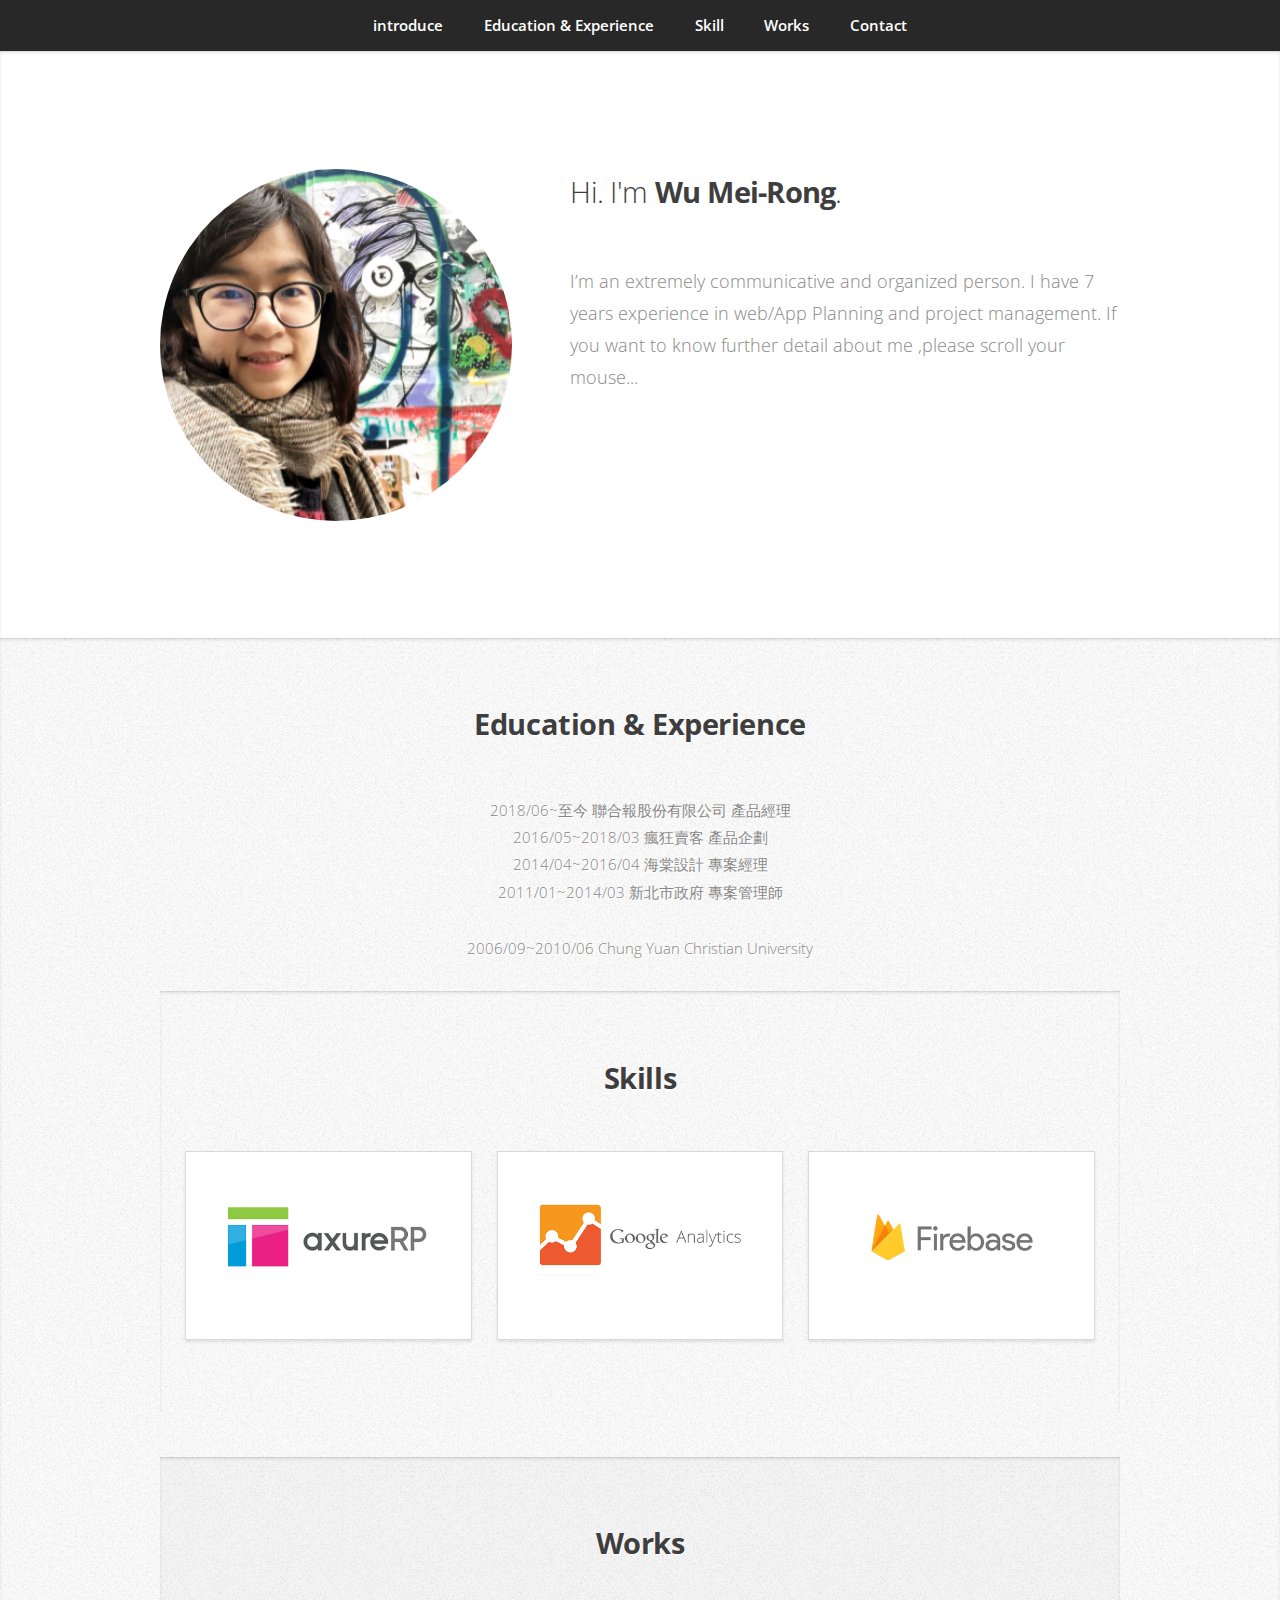
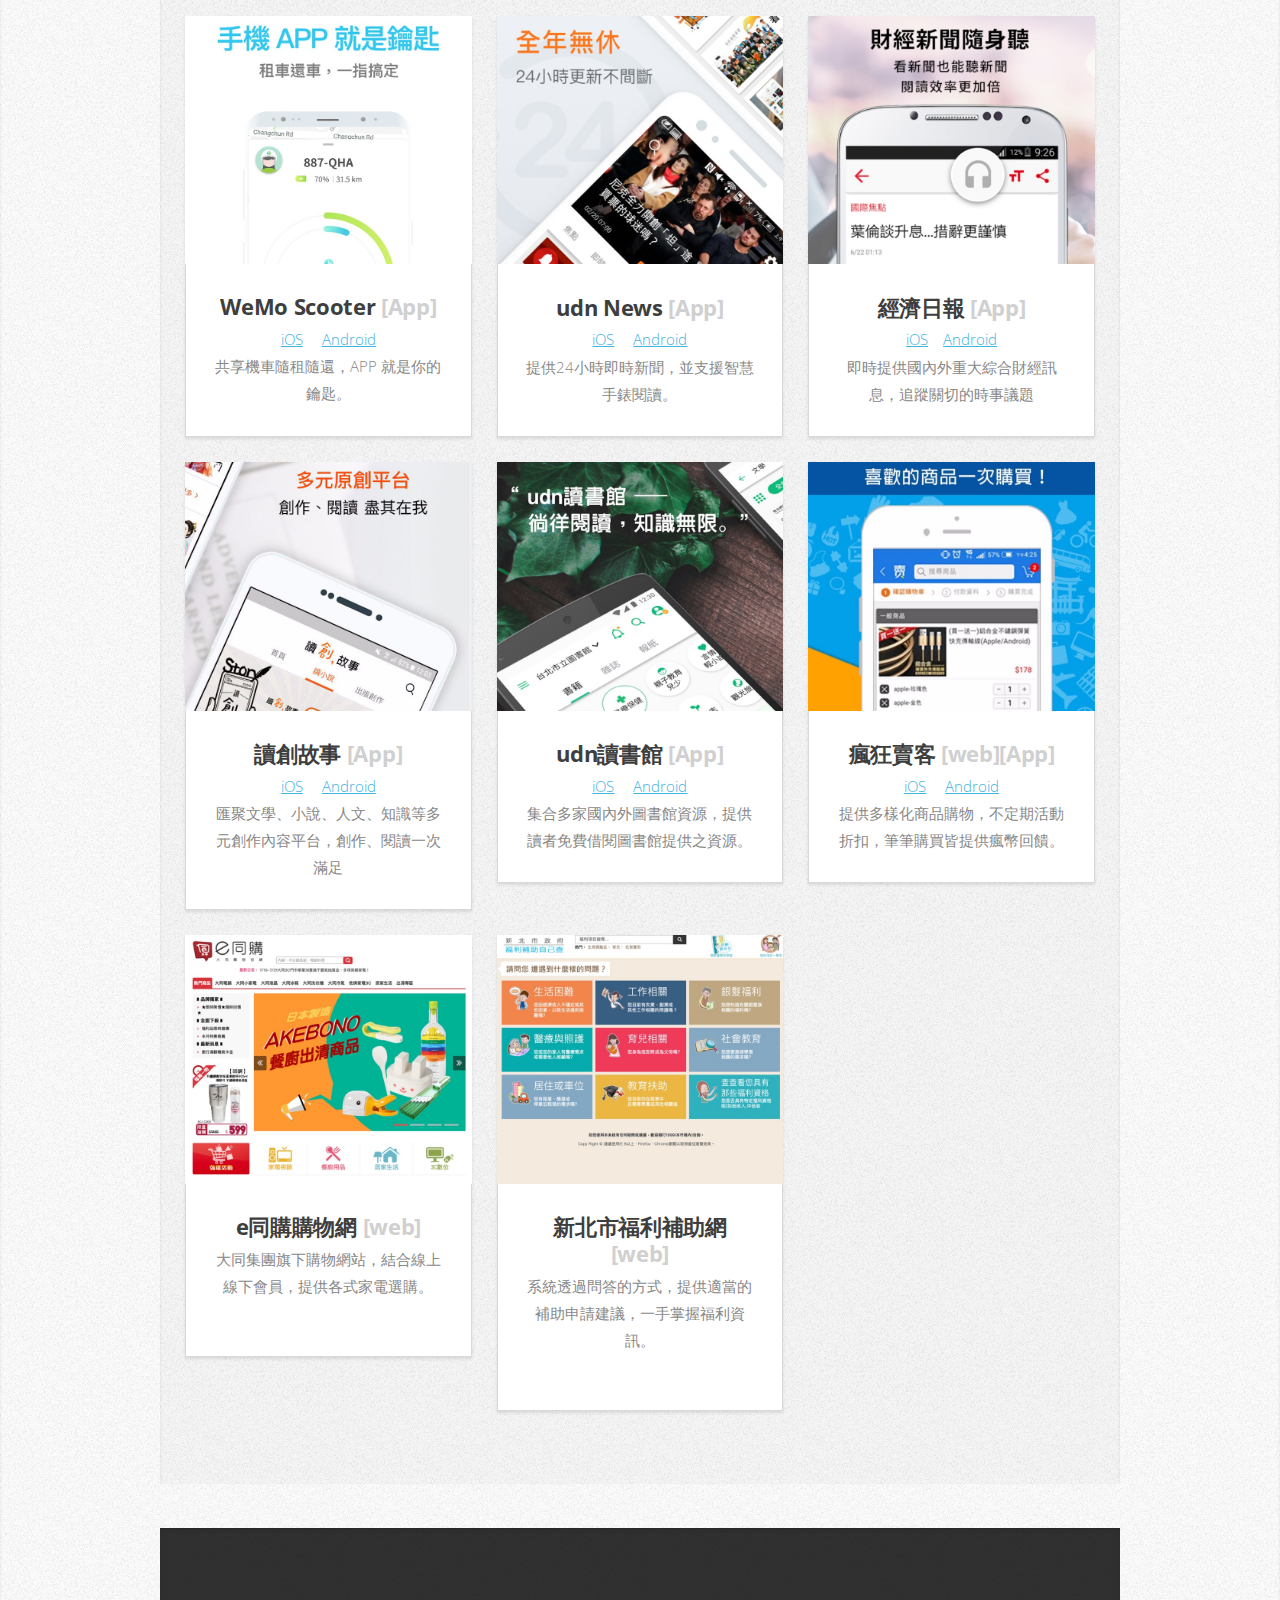
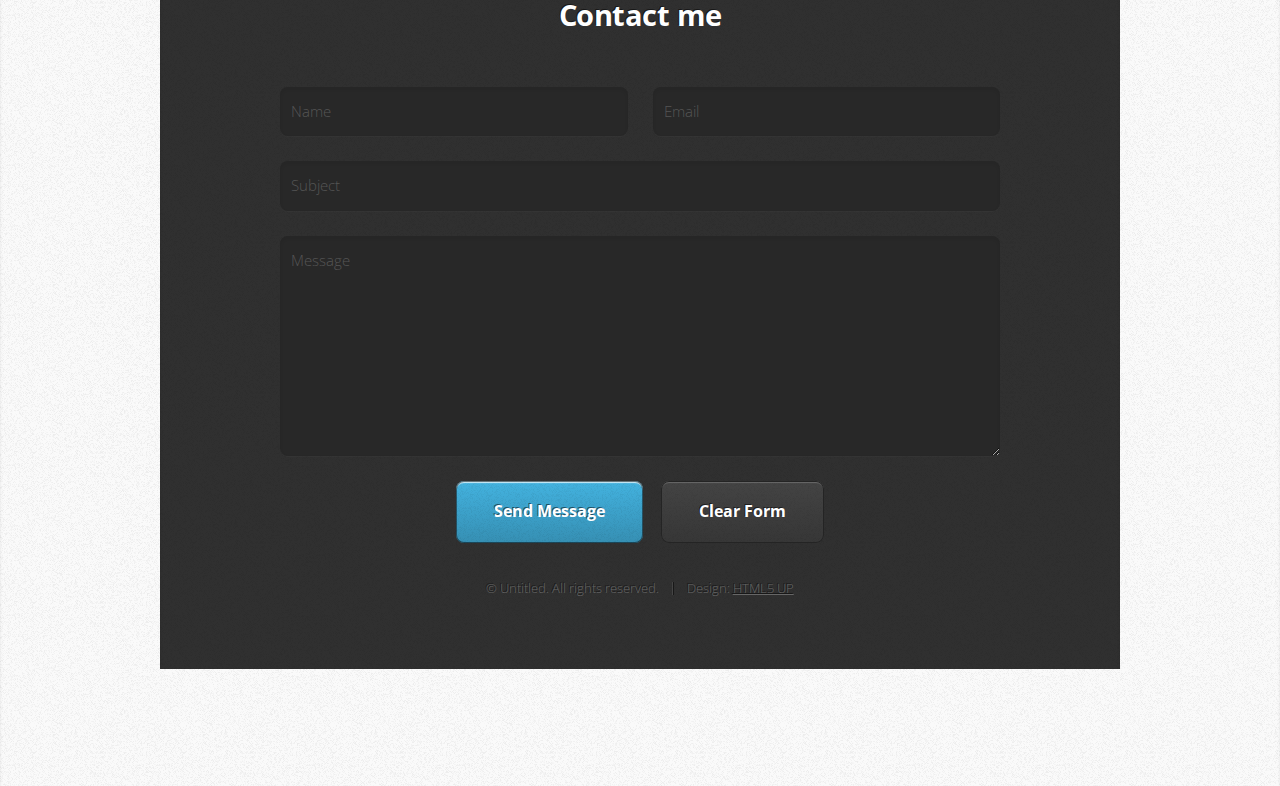
==== commit f44e07c5: "update html" ====
--- a/index.html
+++ b/index.html
@@ -114,6 +114,14 @@
 					<div class="row">
 						<div class="col-4 col-6-medium col-12-small">
 							<article class="box style2">
+							<a href="#" class="image featured"><img src="images/wemo.jpg" alt="" /></a>
+								<h3>WeMo Scooter <font color="#D0D0D0">[App]</font></h3>
+								<p><a href="https://apps.apple.com/tw/app/wemo-scooter/id1185800267">iOS</a>
+							&emsp;<a href="https://play.google.com/store/apps/details?id=com.wemoscooter&hl=zh_TW&gl=US">Android</a><br>共享機車隨租隨還，APP 就是你的鑰匙。</p>
+							</article>
+						</div>
+						<div class="col-4 col-6-medium col-12-small">
+							<article class="box style2">
 							<a href="#" class="image featured"><img src="images/news.jpg" alt="" /></a>
 								<h3>udn News <font color="#D0D0D0">[App]</font></h3>
 								<p><a href="https://apps.apple.com/tw/app/udn-news/id370132213">iOS</a>
@@ -243,4 +251,4 @@
 			<script src="assets/js/main.js"></script>
 
 	</body>
-</html>+</html>
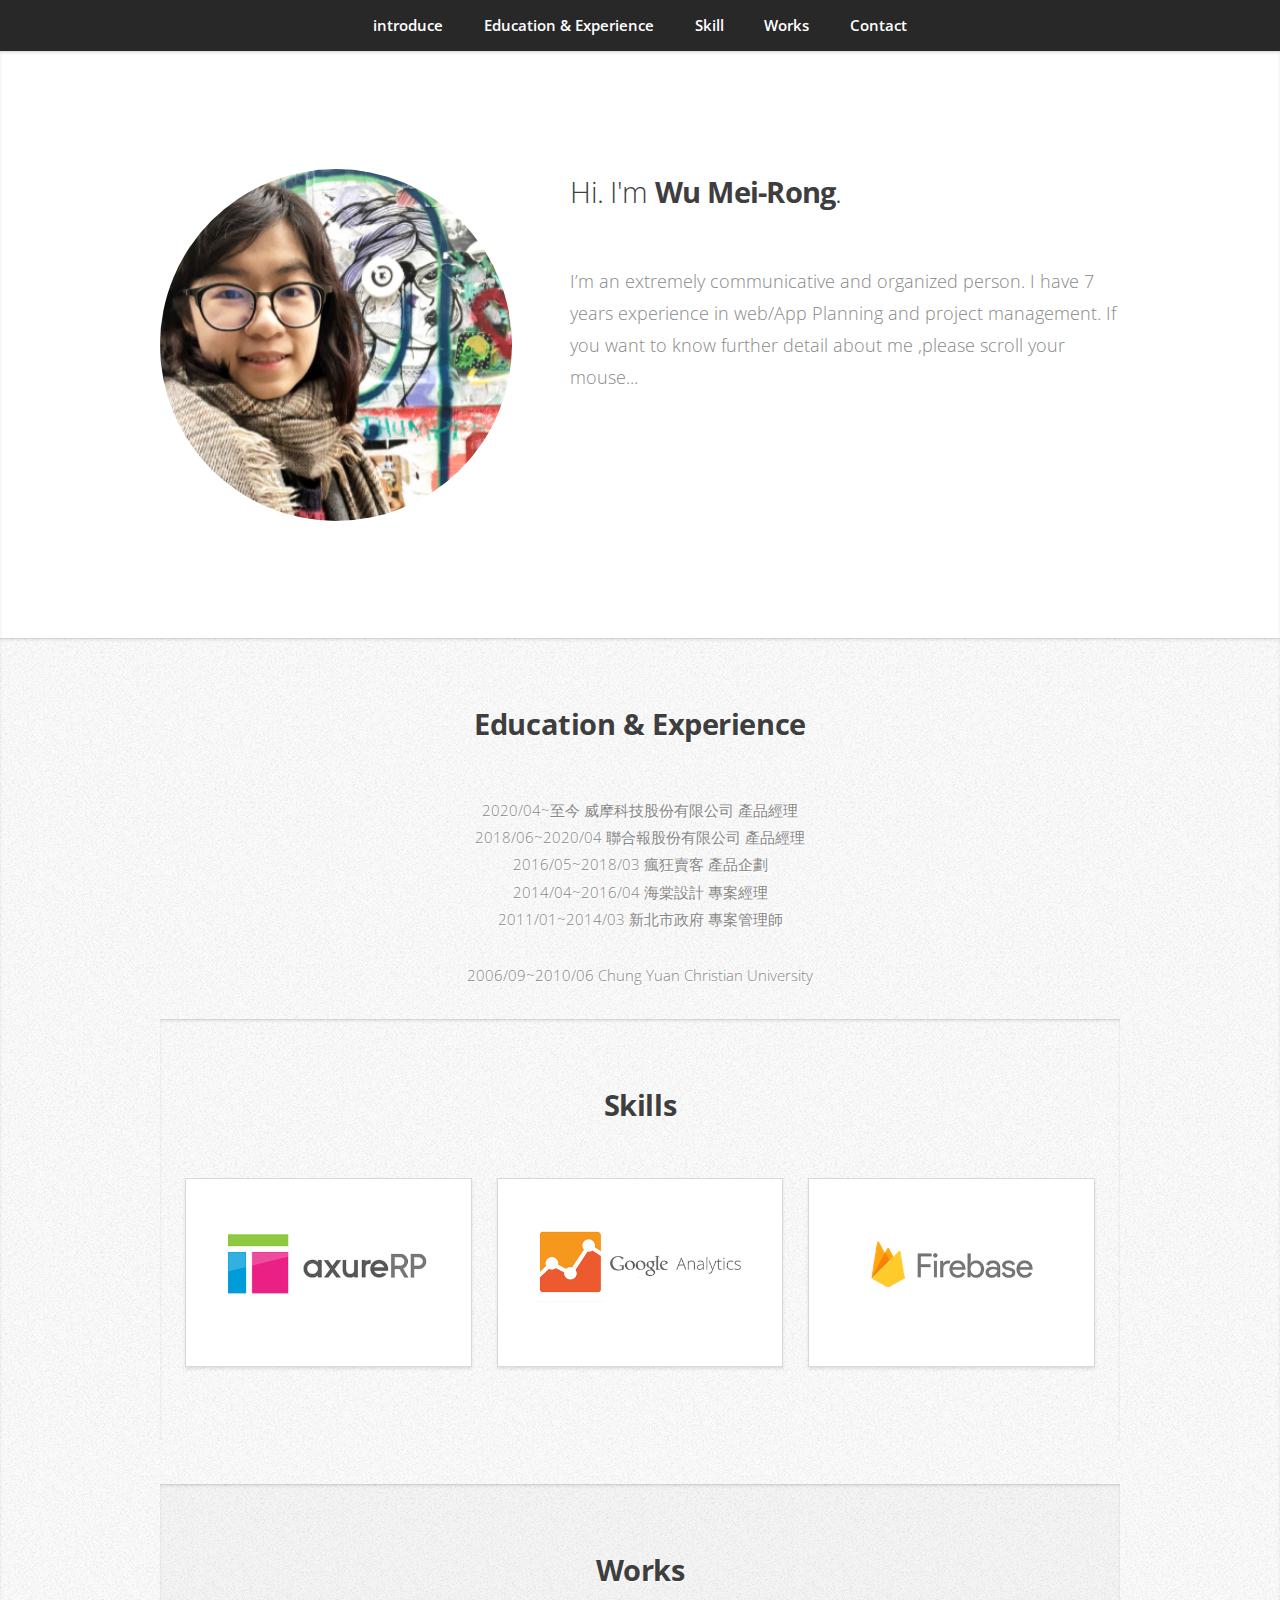
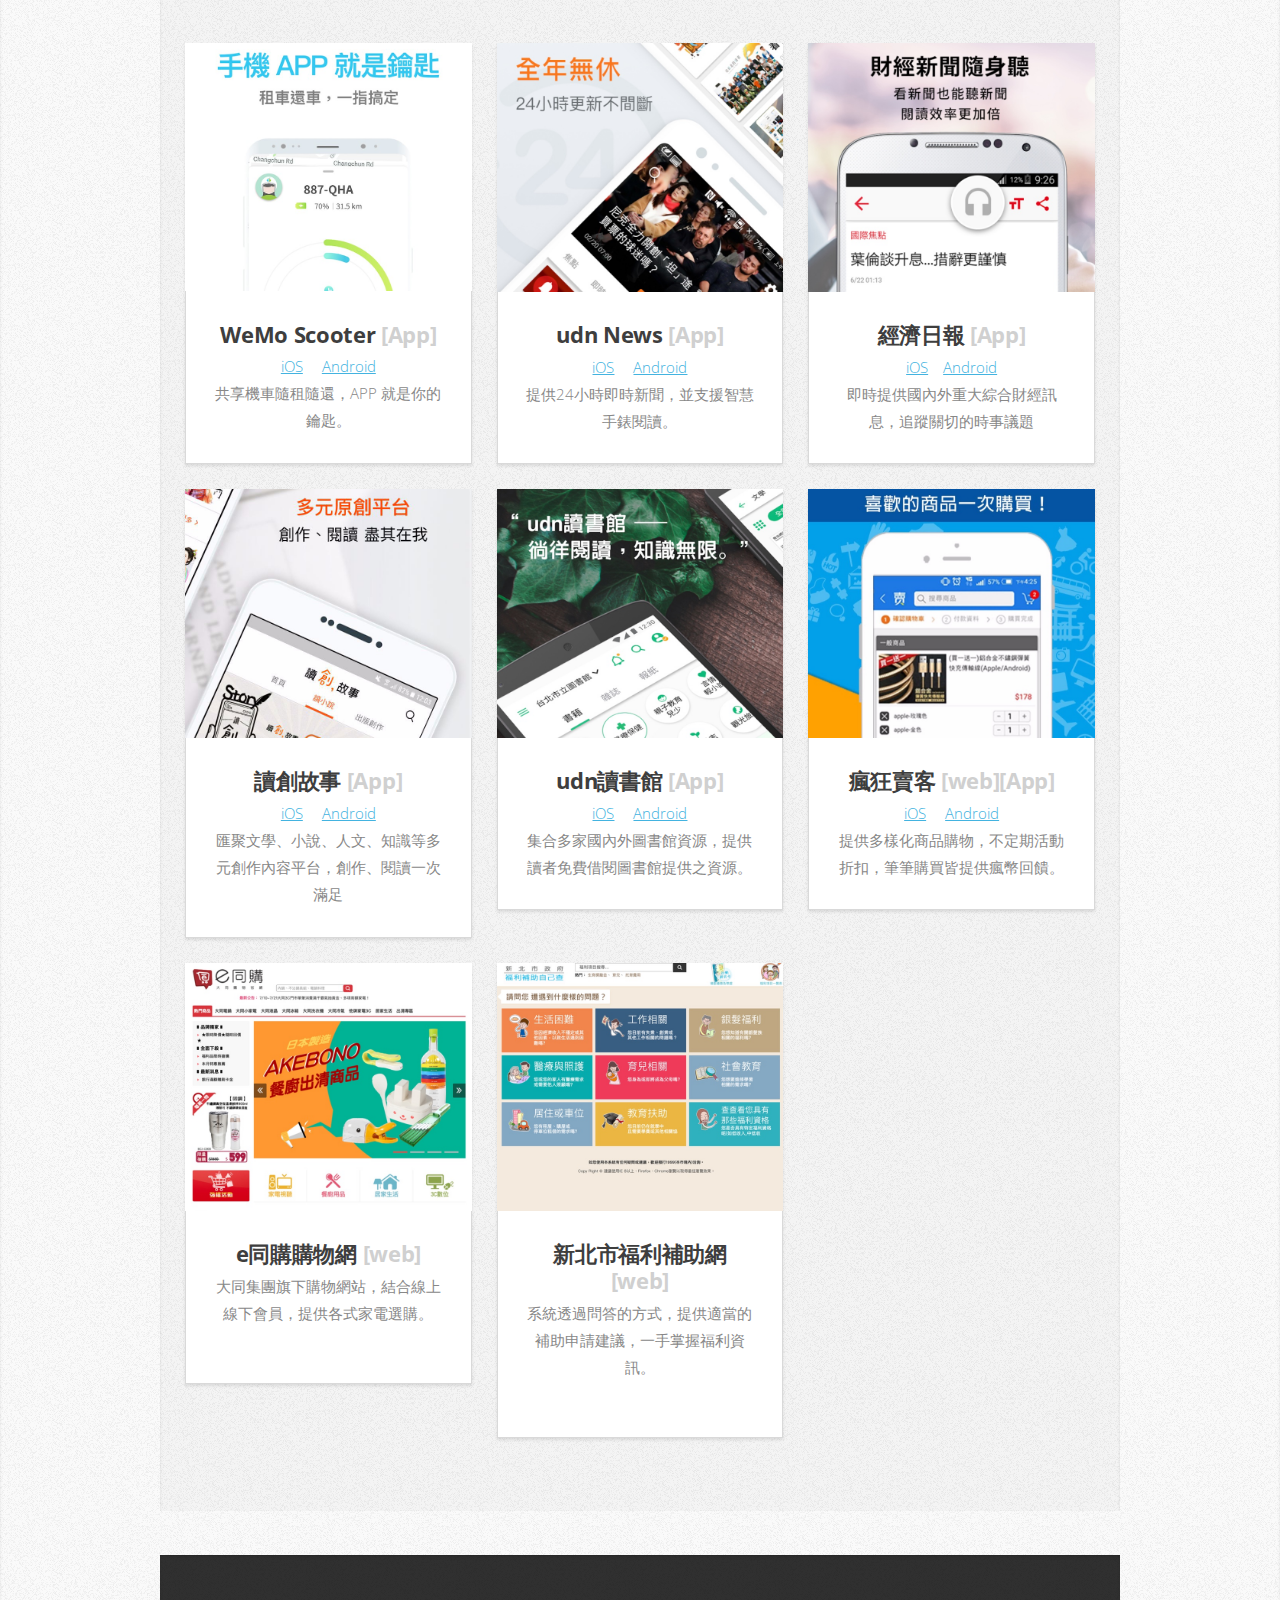
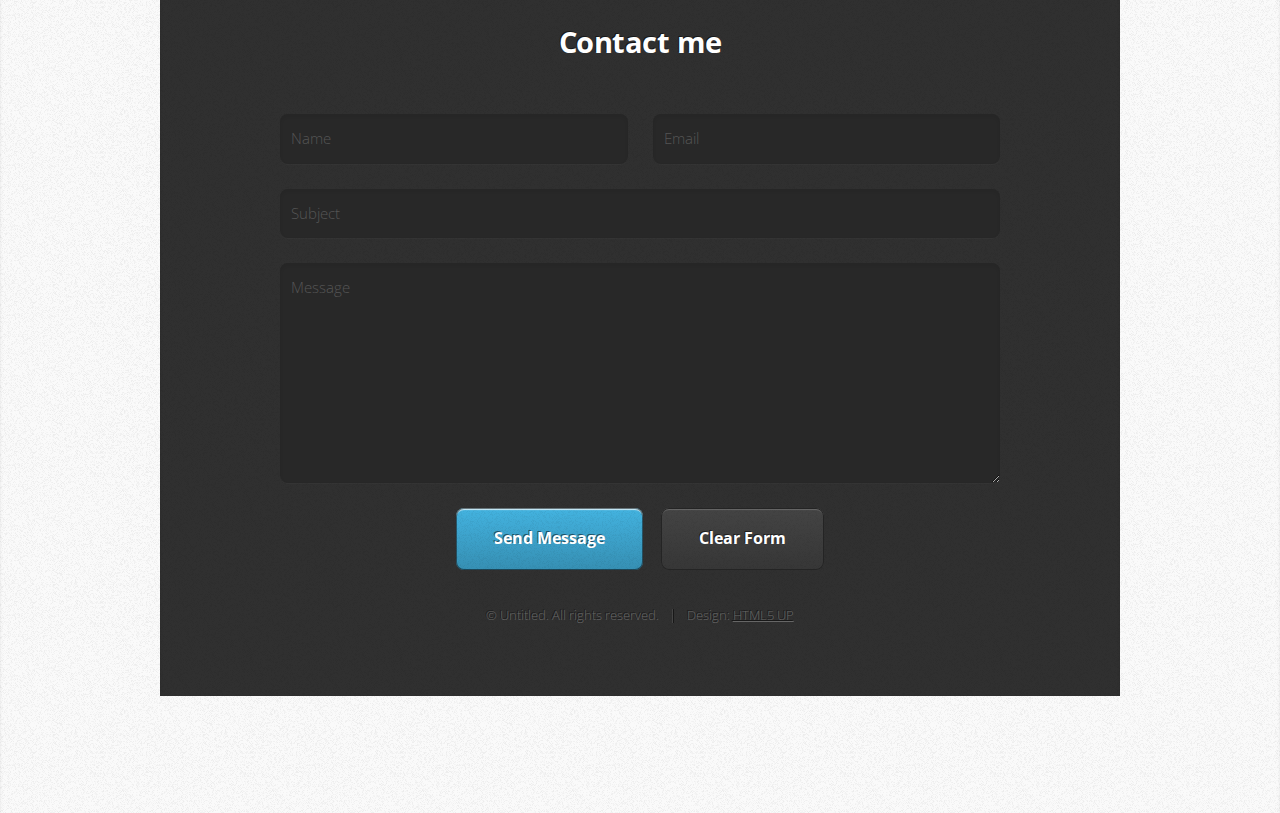
==== commit 9173ab98: "Update index.html" ====
--- a/index.html
+++ b/index.html
@@ -55,7 +55,9 @@
 					<div class="row aln-center">
                       <div class="col-8 col-5-large col-12-medium">
 							
-						<p align="center">2018/06~至今 聯合報股份有限公司 產品經理<br>
+						<p align="center">
+							2020/04~至今 威摩科技股份有限公司 產品經理<br>
+							2018/06~2020/04 聯合報股份有限公司 產品經理<br>
 				        2016/05~2018/03 瘋狂賣客 產品企劃<br>
                         2014/04~2016/04 海棠設計 專案經理<br>
                         2011/01~2014/03 新北市政府 專案管理師<br>      
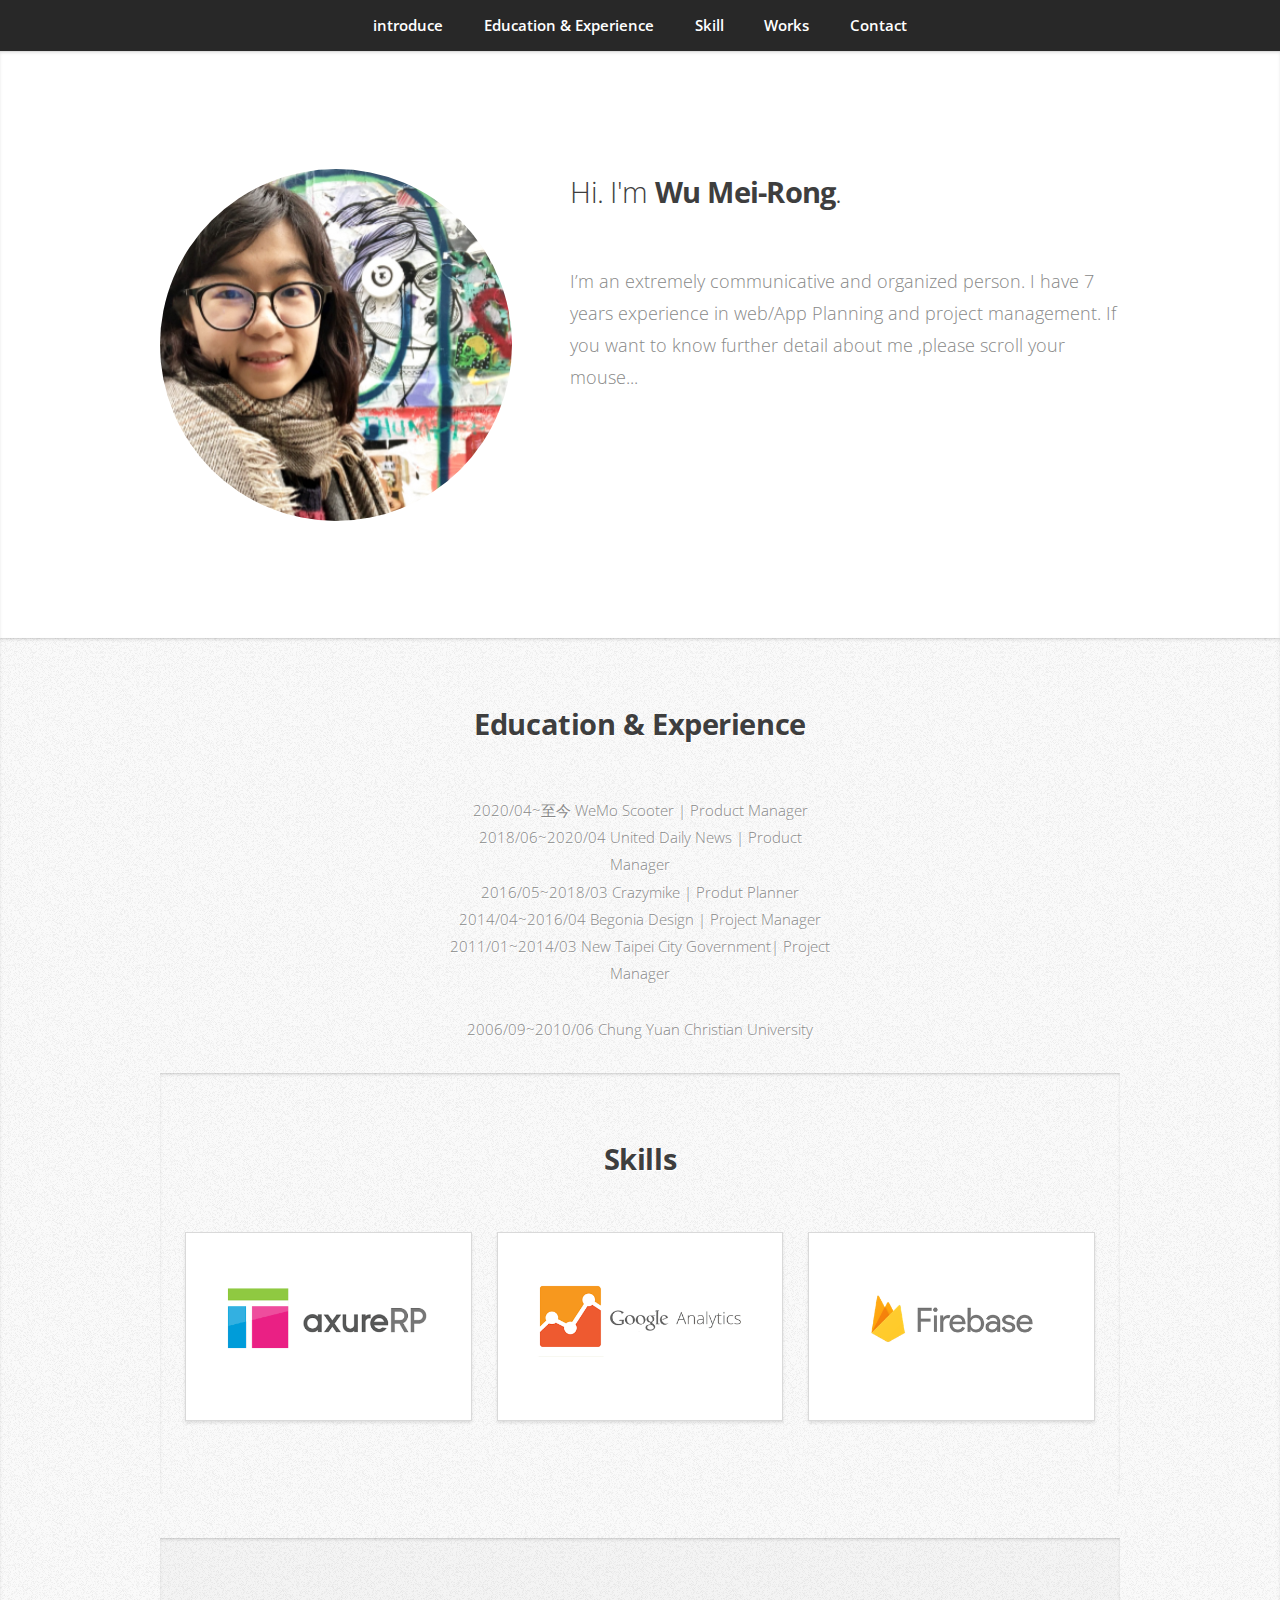
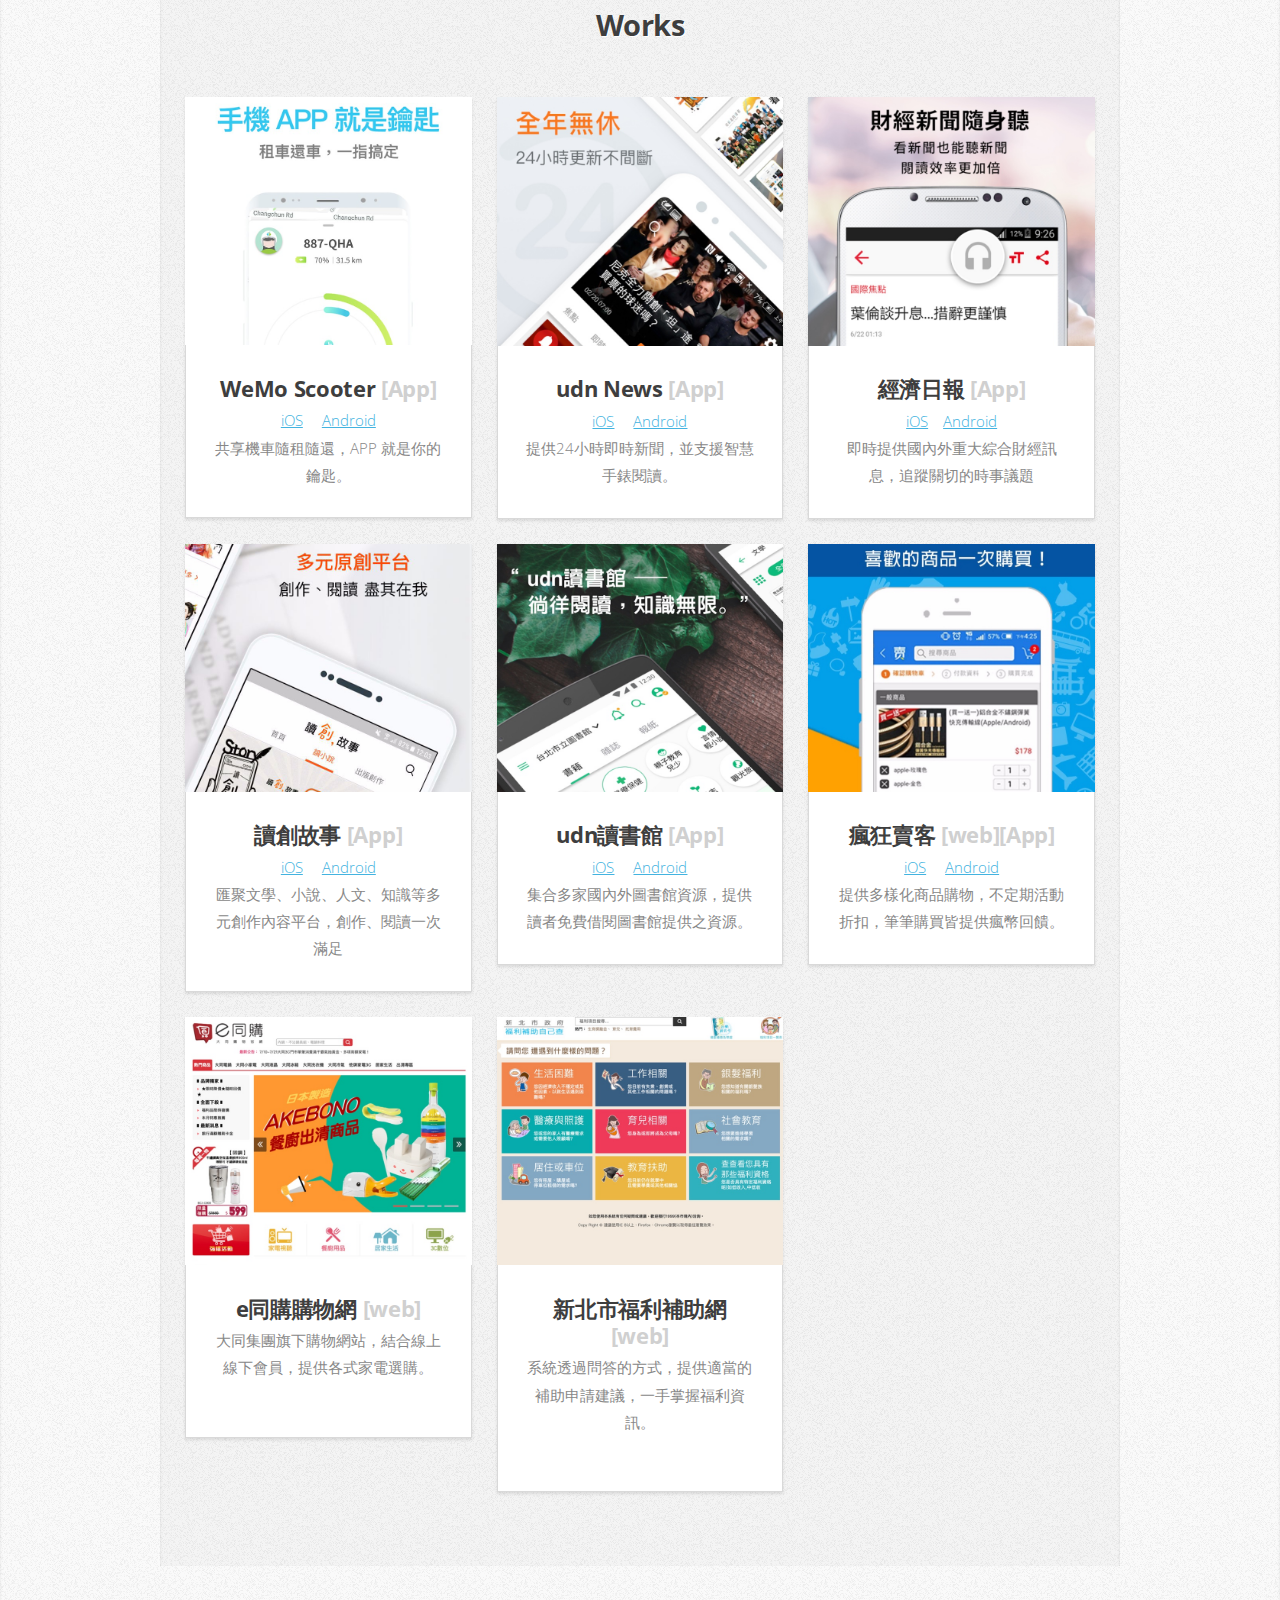
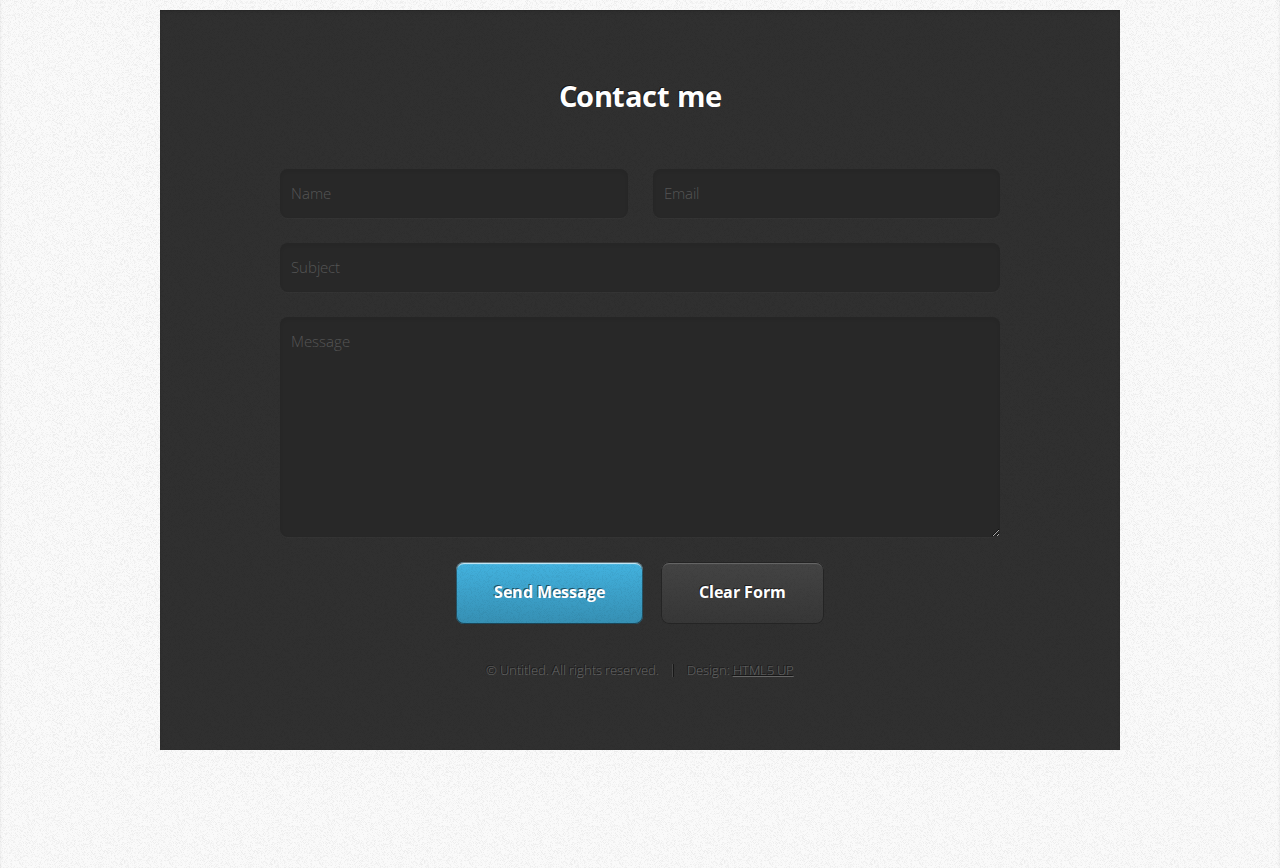
==== commit 38997942: "Update index.html" ====
--- a/index.html
+++ b/index.html
@@ -56,11 +56,11 @@
                       <div class="col-8 col-5-large col-12-medium">
 							
 						<p align="center">
-							2020/04~至今 威摩科技股份有限公司 產品經理<br>
-							2018/06~2020/04 聯合報股份有限公司 產品經理<br>
-				        2016/05~2018/03 瘋狂賣客 產品企劃<br>
-                        2014/04~2016/04 海棠設計 專案經理<br>
-                        2011/01~2014/03 新北市政府 專案管理師<br>      
+							2020/04~至今 WeMo Scooter | Product Manager<br>
+							2018/06~2020/04 United Daily News | Product Manager<br>
+				        2016/05~2018/03 Crazymike | Produt Planner<br>
+                        2014/04~2016/04 Begonia Design | Project Manager<br>
+                        2011/01~2014/03 New Taipei City Government| Project Manager<br>      
                             </p>
                                
                              <p align="center">2006/09~2010/06 Chung Yuan Christian University<br>
